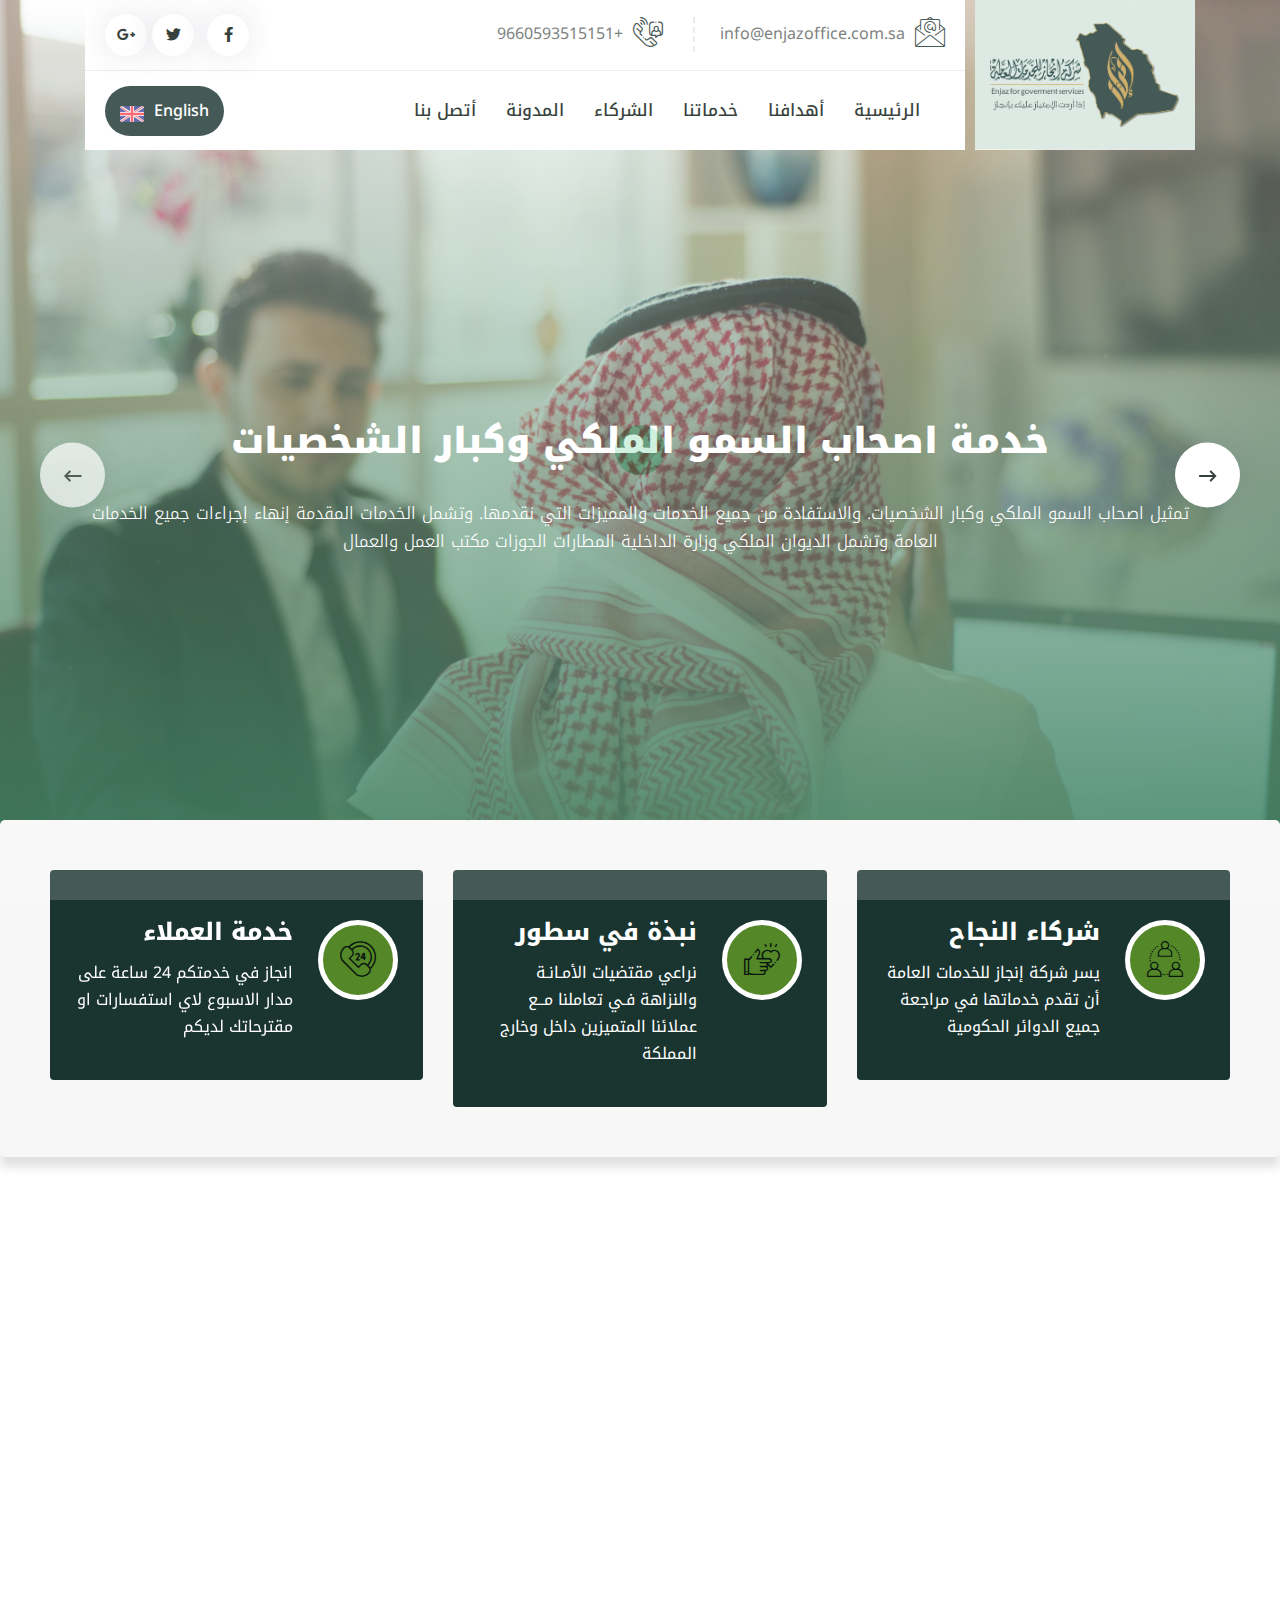
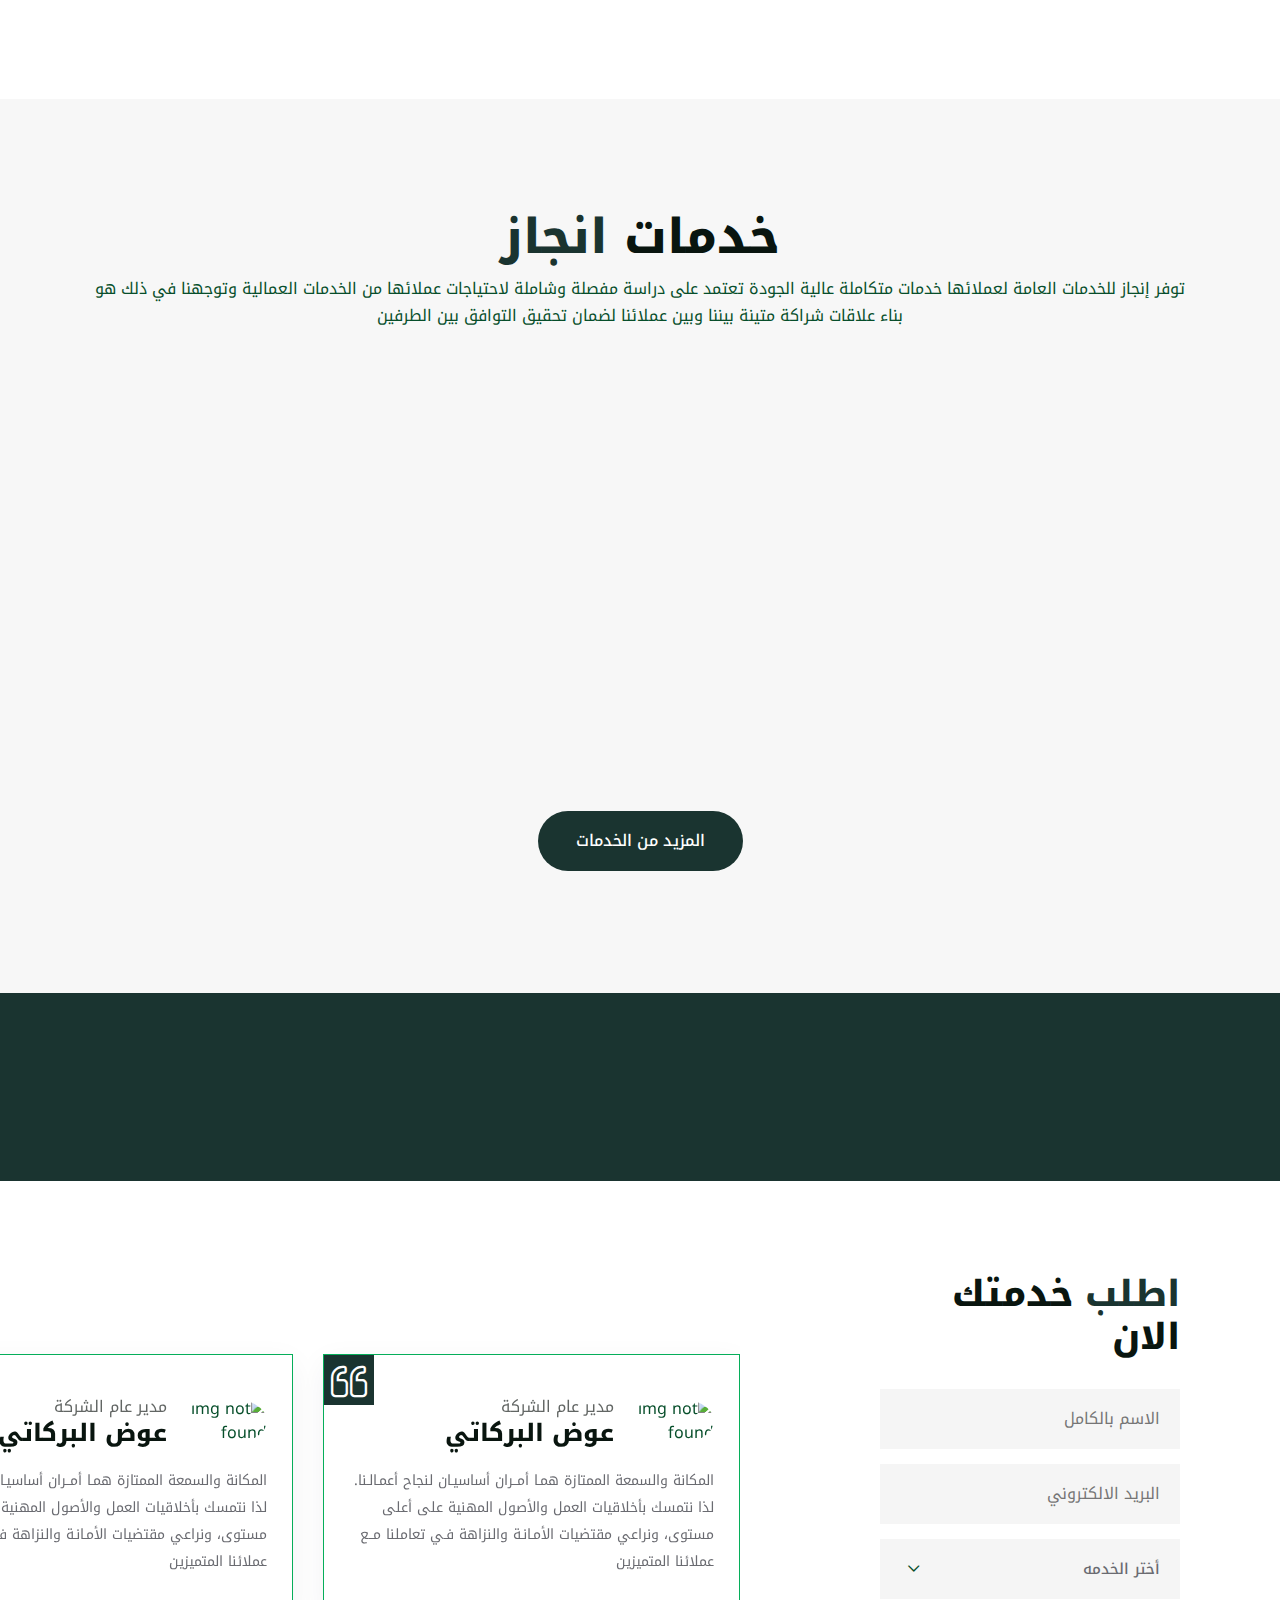
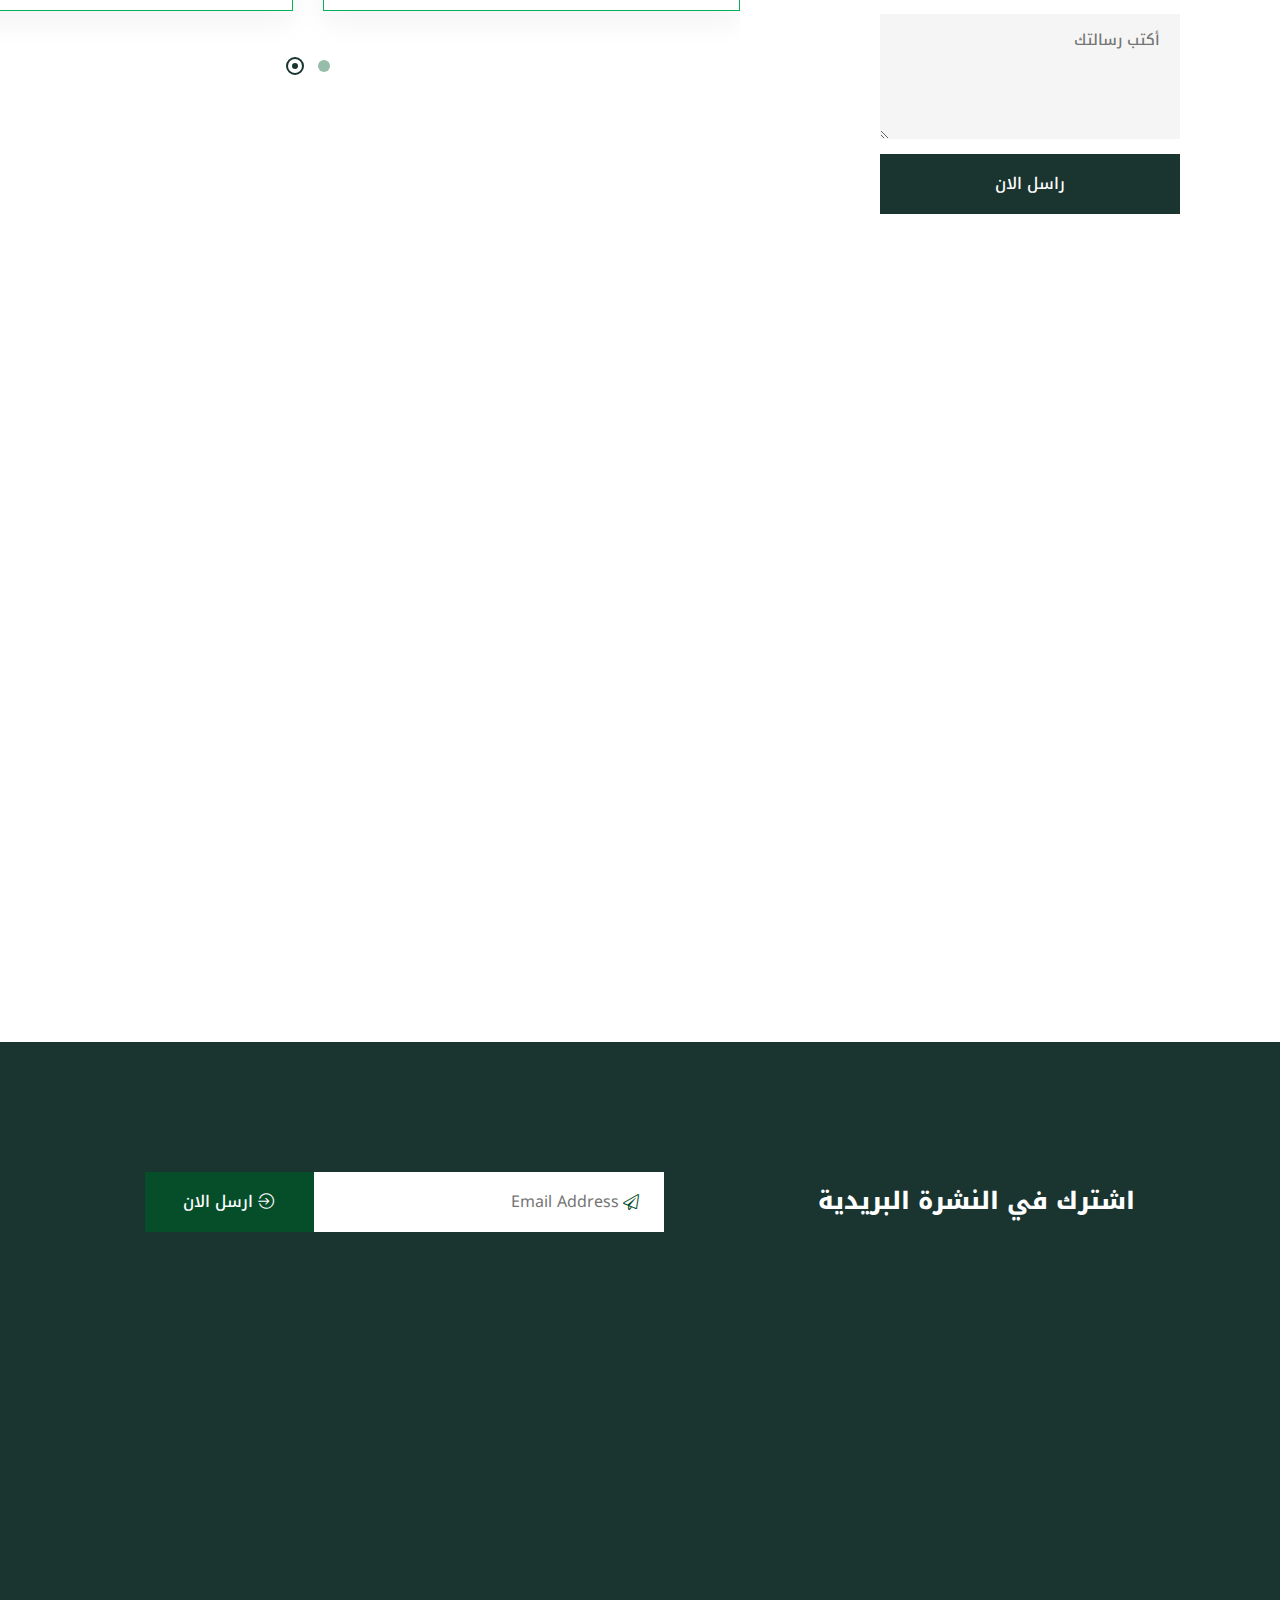
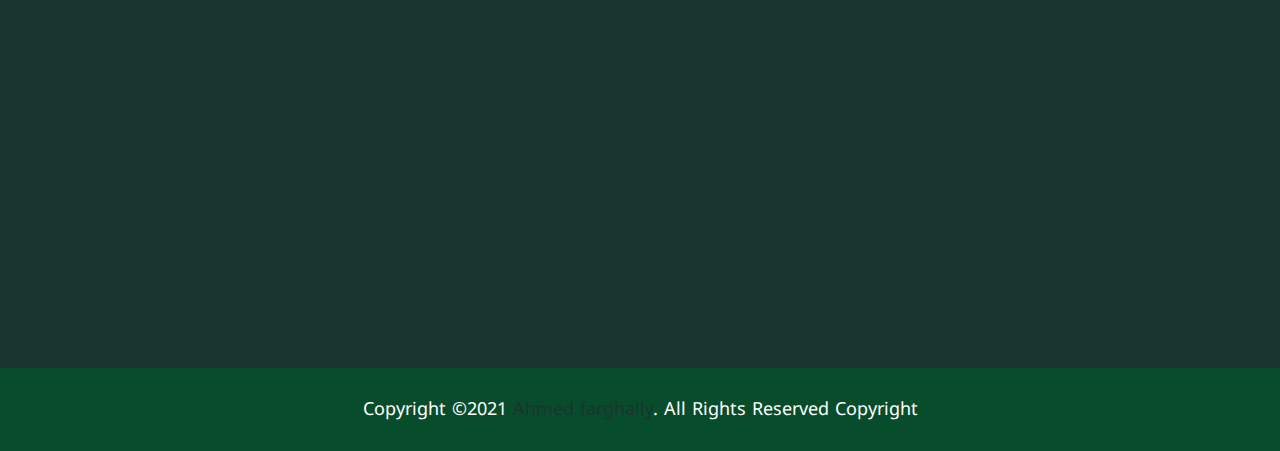
==== index.html @ 2e03481b "first commit" ====
<!doctype html>
<html class="no-js" lang="en">


<head>
    <meta charset="utf-8">
    <meta http-equiv="x-ua-compatible" content="ie=edge">
    <title>Home Pages</title>
    <meta name="description" content="">
    <meta name="viewport" content="width=device-width, initial-scale=1">

    <link rel="manifest" href="site.html">
    <link rel="shortcut icon" type="image/x-icon" href="assets/favicon.png">
    <!-- Place favicon.ico in the root directory -->

    <!-- CSS here -->
    <link rel="stylesheet" href="assets/css/bootstrap.min.css">
    <link rel="stylesheet" href="assets/css/animate.min.css">
    <link rel="stylesheet" href="assets/css/custom-animation.css">
    <link rel="stylesheet" href="assets/css/fontawesome.min.css">
    <link rel="stylesheet" href="assets/css/magnific-popup.css">
    <link rel="stylesheet" href="assets/css/meanmenu.css">
    <link rel="stylesheet" href="assets/css/flaticon.css">
    <link rel="stylesheet" href="assets/css/venobox.min.css">
    <link rel="stylesheet" href="assets/css/backToTop.css">
    <link rel="stylesheet" href="assets/css/swiper-bundle.css">
    <link rel="stylesheet" href="assets/css/default.css">
    <link rel="stylesheet" href="assets/css/main.css">
    <link rel="stylesheet" href="assets/css/rtl.css">
    <link rel="stylesheet" href="assets/css/custom.css">
</head>

<body>
    

    <!-- preloader -->
    <div id="preloader">
        <div class="preloader">
            <span></span>
            <span></span>
        </div>
    </div>
    <!-- preloader end  -->

    <!-- back to top start -->
    <div class="progress-wrap">
        <svg class="progress-circle svg-content" width="100%" height="100%" viewBox="-1 -1 102 102">
            <path d="M50,1 a49,49 0 0,1 0,98 a49,49 0 0,1 0,-98" />
        </svg>
    </div>
    <!-- back to top end -->

    <header>
        <div class="tp-header-area-two header-sticky">
            <div class="container">
                <div class="row align-items-center">
                    <div class="col-xl-3 col-8">
                        <div class="tp-header-logo-two">
                            <div class="tp-header-logo-two-inner" data-background="assets/img/logo/logo-white-bg.png">
                                <a href="index.html"><img src="assets/img/logo/logo-white.png" alt="img not found"></a>
                            </div>
                        </div>
                    </div>
                    <div class="col-xl-9 col-4">
                        <div class="tp-header-menu-two-wrapper">
                            <div class="row">
                                <div class="col-12">
                                    <div class="tp-header-top-two">
                                        <div class="tp-header-top-two-info">
                                            <ul>                                               
                                                <li><i class="flaticon-email"></i><a href="#"><span class="__cf_email__" data-cfemail="aec7c0c8c1eecac7c1c8cbd69c9a80cdc1c3">info@enjazoffice.com.sa</span></a></li>
                                                <li><i class="flaticon-phone-call"></i><a href="tel:+9660593515151">+9660593515151</a></li>
                                            </ul>
                                        </div>
                                        <div class="tp-header-top-two-social">
                                            <a href="#"><i class="fab fa-facebook-f"></i></a>
                                            <a href="#"><i class="fab fa-twitter"></i></a>
                                            <a href="#"><i class="fab fa-google-plus-g"></i></a>
                                        </div>
                                    </div>
                                    <div class="tp-header-menu-two">
                                        <div class="tp-main-menu tp-main-menu-two">
                                            <nav id="tp-mobile-menu">
                                                <ul>
                                                    <li><a href="#" class="active">الرئيسية</a></li>
                                                    <li><a href="#">أهدافنا</a></li>
                                                     <li class="menu-item-has-children"><a href="#">خدماتنا</a>
                                                        <ul class="sub-menu">
                                                            <li><a href="#">الادارة العامة للجوازات</a></li>                                                           
                                                            <li><a href="#">مكتب العمل</a></li>                                                           
                                                            <li><a href="#">وزرة التجارة</a></li>                                                           
                                                            <li><a href="#">مكتب الغذاء والدواء</a></li>                                                           
                                                            <li><a href="#">هيئة الاستثمار</a></li>                                                           
                                                            <li><a href="#">القضايا العمالية</a></li>                                                           
                                                            <li><a href="#">المحاكم الشرعية وديوان المظالم</a></li>                                                           
                                                            <li><a href="#">استثمارات قانونية</a></li>                                                           
                                                            <li><a href="#">امانة جدة</a></li>                                                           
                                                           
                                                        </ul>
                                                    </li>
                                                    <li><a href="#">الشركاء</a></li>
                                                    <li><a href="#">المدونة</a></li>
                                                    
                                                   
                                                  
                                                    <li><a href="#">أتصل بنا</a></li>
                                                </ul>
                                            </nav>
                                        </div>
                                        <div class="tp-main-menu-two-btn">
                                            <a href="#" class="yellow-btn"> English <img src="assets/img/uk.png" alt="" title="" /> </a>
                                        </div>
                                        <!-- mobile menu activation -->
                                        <div class="side-menu-icon d-xl-none text-end">
                                            <button class="side-toggle"><i class="far fa-bars"></i></button>
                                        </div>
                                    </div>
                                </div>
                            </div>
                        </div>
                    </div>
                </div>
            </div>
        </div>
    </header>

    <!-- mobile menu info -->
    <div class="fix">
        <div class="side-info">
            <button class="side-info-close"><i class="fal fa-times"></i></button>
            <div class="side-info-content">
                <div class="tp-mobile-menu"></div>
                <div class="contact-infos mb-30">
                    <div class="contact-list rtl mb-30">
                        <h4>تواصل معانا</h4>
                        <ul>                           
                            <li><i class="flaticon-email"></i><a href="#"><span class="__cf_email__" data-cfemail="6801060e072803040d06091a460b0705">info@enjazoffice.com.sa</span></a></li>
                            <li><i class="flaticon-phone-call"></i><a href="tel:9660593515151">+9660593515151</a></li>
                        </ul>
                        <div class="sidebar__menu--social">
                            <a href="#"><i class="fab fa-facebook-f"></i></a>
                            <a href="#"><i class="fab fa-twitter"></i></a>
                            <a href="#"><i class="fab fa-instagram"></i></a>
                            <a href="#"><i class="fab fa-google"></i></a>
                        </div>
                    </div>
                </div>
            </div>
        </div>
    </div>
    <div class="offcanvas-overlay"></div>
    <!-- mobile menu info -->

    <main>
        <!-- hero area start here -->
        <section class="tp-slider-area fix">
            <div class="tp-slider-active swiper-container">
                <div class="swiper-wrapper">
                   
				   <div class="tp-single-slider tp-slider-height-two d-flex align-items-center swiper-slide" data-swiper-autoplay="5000">
                        <div class="slide-bg" data-background="assets/img/slider/slider-bg-2.jpg"></div>
                        <div class="container">
                            <div class="row">
                                <div class="col-12">
                                    <div class="tp-slider-wrapper-two text-center mt-35">                                      
                                        <div class="tp-slider-two z-index text-center">
                                            <h1 class="tp-slider-title-two mb-35" data-animation="fadeInUp" data-delay=".6s"><span>خدمة اصحاب السمو الملكي وكبار الشخصيات</span> </h1>
                                            <h3 class="tp-slider-subtitle-two" data-animation="fadeInUp" data-delay=".9s">تمثيل اصحاب السمو الملكي وكبار الشخصيات. والاستفادة من جميع الخدمات والمميزات التي نقدمها. وتشمل الخدمات المقدمة إنهاء إجراءات جميع الخدمات العامة وتشمل الديوان الملكي وزارة الداخلية المطارات الجوزات مكتب العمل والعمال</h3>
                                        </div>
                                    </div>
                                </div>
                            </div>
                        </div>
                    </div>
					
                    <div class="tp-single-slider tp-slider-height-two d-flex align-items-center swiper-slide" data-swiper-autoplay="5000">
                        <div class="slide-bg" data-background="assets/img/slider/slider-bg-5.jpg"></div>
                        <div class="container">
                            <div class="row">
                                <div class="col-12">
                                    <div class="tp-slider-wrapper-two text-center mt-35">                                      
                                        <div class="tp-slider-two z-index text-center">
                                            <h1 class="tp-slider-title-two mb-35" data-animation="fadeInUp" data-delay=".6s"><span>خدمة اصحاب السمو الملكي وكبار الشخصيات</span></h1>
                                            <h3 class="tp-slider-subtitle-two" data-animation="fadeInUp" data-delay=".9s">تمثيل اصحاب السمو الملكي وكبار الشخصيات. والاستفادة من جميع الخدمات والمميزات التي نقدمها. وتشمل الخدمات المقدمة إنهاء إجراءات جميع الخدمات العامة وتشمل الديوان الملكي وزارة الداخلية المطارات الجوزات مكتب العمل والعمال</h3>
                                        </div>
                                    </div>
                                </div>
                            </div>
                        </div>
                    </div>
					
                    <div class="tp-single-slider tp-slider-height-two d-flex align-items-center swiper-slide" data-swiper-autoplay="5000">
                        <div class="slide-bg" data-background="assets/img/slider/slider-bg-6.jpg"></div>
                        <div class="container">
                            <div class="row">
                                <div class="col-12">
                                    <div class="tp-slider-wrapper-two text-center mt-35">                                        
                                        <div class="tp-slider-two z-index text-center">
                                            <h1 class="tp-slider-title-two mb-35" data-animation="fadeInUp" data-delay=".6s"><span>خدمة اصحاب السمو الملكي وكبار الشخصيات</span></h1>
                                            <h3 class="tp-slider-subtitle-two" data-animation="fadeInUp" data-delay=".9s">تمثيل اصحاب السمو الملكي وكبار الشخصيات. والاستفادة من جميع الخدمات والمميزات التي نقدمها. وتشمل الخدمات المقدمة إنهاء إجراءات جميع الخدمات العامة وتشمل الديوان الملكي وزارة الداخلية المطارات الجوزات مكتب العمل والعمال</h3>
                                        </div>
                                    </div>
                                </div>
                            </div>
                        </div>
                    </div>
					
                </div>
                
                <!-- If we need navigation buttons -->
                <div class="swiper-button-prev slide-prev"><i class="far fa-long-arrow-left"></i></div>
                <div class="swiper-button-next slide-next"><i class="far fa-long-arrow-right"></i></div>
            </div>
        </section>
        <!-- hero area end here -->

        <!-- cta area start here -->
        <section class="tp-cta-area-two rtl">
            <div class="tp-cta-area-two-bg">
                <div class="row">
                    <div class="col-lg-4 col-md-4">
                        <div class="tp-cta-two mb-30 wow fadeInUp" data-wow-delay=".2s">
                            <div class="tp-cta-two-icon">
                                <i class="flaticon-network"></i>
                            </div>
                            <div class="tp-cta-two-text fix">
                                <h4 class="tp-cta-two-text-title"><a href="#">شركاء النجاح	</a></h4>
                                <p>يسر شركة إنجاز للخدمات العامة أن تقدم خدماتها في مراجعة جميع الدوائر الحكومية</p>
                            </div>
                        </div>
                    </div>
                    <div class="col-lg-4 col-md-4">
                        <div class="tp-cta-two mb-30 wow fadeInUp" data-wow-delay=".5s">
                            <div class="tp-cta-two-icon">
                                <i class="flaticon-happy"></i>
                            </div>
                            <div class="tp-cta-two-text fix">
                                <h4 class="tp-cta-two-text-title"><a href="#">نبذة في سطور</a></h4>
                                <p>نراعي مقتضيات الأمـانـة والنزاهة فـي تعاملنا مــع عملائنا المتميزين داخل وخارج المملكة</p>
                            </div>
                        </div>
                    </div>
                    <div class="col-lg-4 col-md-4">
                        <div class="tp-cta-two mb-30 wow fadeInUp" data-wow-delay=".8s">
                            <div class="tp-cta-two-icon">
                                <i class="flaticon-24-hours-support"></i>
                            </div>
                            <div class="tp-cta-two-text fix">
                                <h4 class="tp-cta-two-text-title"><a href="#">خدمة العملاء</a></h4>
                                <p> انجاز في خدمتكم 24 ساعة على مدار الاسبوع لاي استفسارات او مقترحاتك لديكم </p>
                            </div>
                        </div>
                    </div>
                </div>
            </div>
        </section>
        <!-- cta area end here -->

        <!-- about area start here -->
        <section class="tp-about-area-two fix pt-120 pb-140 rtl">
            <div class="container">
                <div class="row">
                    <div class="col-lg-4 col-md-10">
                        <div class="tp-about-img-two position-relative  wow fadeInUp" data-wow-delay=".4s">
<<<<<<< HEAD
                            <img src="assets/img/about-img-2.jpg" class="img-fluid" alt="img not found">
=======
                            <img src="assets/img/about/about-img-2.jpg" class="img-fluid" alt="img not found">
>>>>>>> 338628397f515cc97224fdfc410298f673409c8d
                        </div>
                    </div>
                    <div class="col-lg-8 mt-30">
                        <div class="tp-about-text-two wow fadeInUp" data-wow-delay=".7s">
                            <div class="section-title-wrapper mb-20">
                                <h2 class="tp-section-title-two translate-y--10"><span>نبذة عن </span> انجاز في سطور</h2>
                            </div>
                            <p class="mb-40">يسر شركة إنجاز للخدمات العامة أن تقدم خدماتها في مراجعة جميع الدوائر الحكومية تحت شعار نكفيك هم مراجعة الدوائر الحكومية أنت ومكفوليك لدينا من الخبرة ما يكفى أن تكون مطمئن على أعمالك لدينا . نعلم مشاكل مكاتب الخدمات العامة ومن عدم مصداقيتها في كثير من الأحيان ولكن لن نتحدث عن مصداقيتنا ولكن اجعل التجربة خير دليل لذلك نضمن لك بمشيئة الله سلامة أوراق مؤسستك ونظاميتها .</p>
                                                      
                        </div>
                    </div>
                </div>
            </div>
        </section>
        <!-- about area end here -->

        <!-- service area start here -->
        <section class="tp-quality-service-area pt-110 bg-gray-light pb-115">
            <div class="container">
                <div class="row">
                    <div class="col-12">
                        <div class="section-title-wrapper text-center mb-55" data-wow-delay=".2s">
                            <h2 class="tp-section-title-two">خدمات <span>انجاز</span></h2>
							<p>توفر إنجاز للخدمات العامة لعملائها خدمات متكاملة عالية الجودة تعتمد على دراسة مفصلة وشاملة لاحتياجات عملائها من الخدمات العمالية وتوجهنا في ذلك هو بناء علاقات شراكة متينة بيننا وبين عملائنا لضمان تحقيق التوافق بين الطرفين</p>
                        </div>
                    </div>
                </div>
                <div class="row mb-35">
                    <div class="col-xl-3 col-md-6">
                        <div class="tp-quality mb-30 wow fadeInUp" data-wow-delay=".5s">
                            <div class="tp-quality-img">
<<<<<<< HEAD
                                <img src="assets/img/service-1.jpg" class="img-fluid" alt="img not found">
=======
                                <img src="assets/img/service/service-1.jpg" class="img-fluid" alt="img not found">
>>>>>>> 338628397f515cc97224fdfc410298f673409c8d
                            </div>
                            <div class="tp-quality-text text-center">                                
                                <span>اصحاب السمو الملكي</span>
                                <h4 class="tp-quality-text-title m-0"><a href="#">كبار الشخصيات</a></h4>
                            </div>
                        </div>
                    </div>
                    <div class="col-xl-3 col-md-6">
                        <div class="tp-quality mb-30 wow fadeInUp" data-wow-delay=".5s">
                            <div class="tp-quality-img">
<<<<<<< HEAD
                                <img src="assets/img/service-2.jpg" class="img-fluid" alt="img not found">
=======
                                <img src="assets/img/service/service-2.jpg" class="img-fluid" alt="img not found">
>>>>>>> 338628397f515cc97224fdfc410298f673409c8d
                            </div>
                            <div class="tp-quality-text text-center">                                
                                <span>خدمات الشركات</span>
                                <h4 class="tp-quality-text-title m-0"><a href="#">عملائنا يستيفيدون</a></h4>
                            </div>
                        </div>
                    </div>
                     <div class="col-xl-3 col-md-6">
                        <div class="tp-quality mb-30 wow fadeInUp" data-wow-delay=".5s">
                            <div class="tp-quality-img">
<<<<<<< HEAD
                                <img src="assets/img/service-3.jpg" class="img-fluid" alt="img not found">
=======
                                <img src="assets/img/service/service-3.jpg" class="img-fluid" alt="img not found">
>>>>>>> 338628397f515cc97224fdfc410298f673409c8d
                            </div>
                            <div class="tp-quality-text text-center">                                
                                <span>خدمات الافراد</span>
                                <h4 class="tp-quality-text-title m-0"><a href="#">الخدمات العمالية الخاصة</a></h4>
                            </div>
                        </div>
                    </div>
                     <div class="col-xl-3 col-md-6">
                        <div class="tp-quality mb-30 wow fadeInUp" data-wow-delay=".5s">
                            <div class="tp-quality-img">
<<<<<<< HEAD
                                <img src="assets/img/service-4.jpg" class="img-fluid" alt="img not found">
=======
                                <img src="assets/img/service/service-4.jpg" class="img-fluid" alt="img not found">
>>>>>>> 338628397f515cc97224fdfc410298f673409c8d
                            </div>
                            <div class="tp-quality-text text-center">                                
                                <span>الافراد والشركات من الخارج</span>
                                <h4 class="tp-quality-text-title m-0"><a href="#">خدمتك في دول الخليج</a></h4>
                            </div>
                        </div>
                    </div>
                </div>
                <div class="row">
                    <div class="col-12">
                        <div class="tp-quality-btn text-center">
                            <a href="service-details.html" class="theme-btn radius-50">المزيد من الخدمات </a>
                        </div>
                    </div>
                </div>
            </div>
        </section>
        <!-- service area end here -->

    
		<!-- brand area start here -->
        <div class="brand-area theme-dark-bg pt-50 pb-50">
            <div class="container">
                <div class="brand-active-two swiper-container">
                    <div class="swiper-wrapper">
                        <div class="brand-wrapper-two text-center swiper-slide wow fadeInUp" data-wow-delay=".3s" data-swiper-autoplay="5000">
                            <a href="#"><img src="assets/img/brand/brand-1.png" class="img-fluid" alt="img"></a>
                        </div>
                        <div class="brand-wrapper-two text-center swiper-slide wow fadeInUp" data-wow-delay=".6s" data-swiper-autoplay="5000">
                            <a href="#"><img src="assets/img/brand/brand-1.png" class="img-fluid" alt="img"></a>
                        </div>
                        <div class="brand-wrapper-two text-center swiper-slide wow fadeInUp" data-wow-delay=".9s" data-swiper-autoplay="5000">
                            <a href="#"><img src="assets/img/brand/brand-1.png" class="img-fluid" alt="img"></a>
                        </div>
                        <div class="brand-wrapper-two text-center swiper-slide wow fadeInUp" data-wow-delay="1.2s" data-swiper-autoplay="5000">
                            <a href="#"><img src="assets/img/brand/brand-1.png" class="img-fluid" alt="img"></a>
                        </div>
                        <div class="brand-wrapper-two text-center swiper-slide wow fadeInUp" data-wow-delay="1.5s" data-swiper-autoplay="5000">
                            <a href="#"><img src="assets/img/brand/brand-1.png" class="img-fluid" alt="img"></a>
                        </div>
                        <div class="brand-wrapper-two text-center swiper-slide wow fadeInUp" data-wow-delay="1.8s" data-swiper-autoplay="5000">
                            <a href="#"><img src="assets/img/brand/brand-1.png" class="img-fluid" alt="img"></a>
                        </div>
                    </div>
                </div>
            </div>
        </div>
        <!-- brand area end here -->
        
		
		 <!-- testimonial area start here -->
        <section class="tp-testimonial-area-two position-relative">                    
            <div class="tp-testimonial-divide">
                <div class="tp-testimonial-two-wrapper z-index">
                    <div class="tp-testimonial-two-active swiper-container common-dots pb-35">
                        <div class="swiper-wrapper mt-50">
                          
						  <div class="tp-testimonial-two position-relative swiper-slide mb-30 rtl">
                                <div class="tp-testimonial-two-author mb-20">
                                    <div class="tp-testimonial-two-author-img">
                                        <img src="assets/img/testimonial/author-2.png" class="img-fluid" alt="img not found">
                                    </div>
                                    <div class="tp-testimonial-two-author-text">
                                        <span>مدير عام الشركة</span>
                                        <h4 class="tp-testimonial-two-name"> عوض البركاتي </h4>
                                    </div>
                                </div>
                                <p>المكانة والسمعة الممتازة همـا أمــران أساسيـان لنجاح أعمـالـنا. لذا نتمسك بأخلاقيات العمل والأصول المهنية على أعلى مستوى، ونراعي مقتضيات الأمـانـة والنزاهة فـي تعاملنا مــع عملائنا المتميزين </p>
                                <div class="tp-testimonial-two-qoute">
                                    <i class="fal fa-quote-left"></i>
                                </div>
                            </div>
							
							 <div class="tp-testimonial-two position-relative swiper-slide mb-30 rtl">
                                <div class="tp-testimonial-two-author mb-20">
                                    <div class="tp-testimonial-two-author-img">
                                        <img src="assets/img/testimonial/author-3.png" class="img-fluid" alt="img not found">
                                    </div>
                                    <div class="tp-testimonial-two-author-text">
                                        <span>مدير عام الشركة</span>
                                        <h4 class="tp-testimonial-two-name"> عوض البركاتي </h4>
                                    </div>
                                </div>
                                <p>المكانة والسمعة الممتازة همـا أمــران أساسيـان لنجاح أعمـالـنا. لذا نتمسك بأخلاقيات العمل والأصول المهنية على أعلى مستوى، ونراعي مقتضيات الأمـانـة والنزاهة فـي تعاملنا مــع عملائنا المتميزين </p>
                                <div class="tp-testimonial-two-qoute">
                                    <i class="fal fa-quote-left"></i>
                                </div>
                            </div>
							
                           
                        </div>

                        <!-- If we need pagination -->
                        <div class="swiper-pagination-testimonial slide-dots "></div>
                    </div>
                </div>
                <div class="tp-testimonial-two-form pt-50 z-index" data-background="assets/img/testimonial/testimonial-img-4.jpg">
                    <form action="#" class="text-start tp-testimonial-two-form-wrapper rtl">
                        <h3 class="tp-testimonial-form-title mb-30"><span>اطلب</span> خدمتك الان</h3>
                        <div class="input-field mb-15">
                            <input type="text" placeholder="الاسم بالكامل">
                        </div>
                        <div class="input-field mb-15">
                            <input type="text" placeholder="البريد الالكتروني">
                        </div>
                        <div class="input-field select-field-arrow mb-15">
                            <select>
                                <option value="">أختر الخدمه</option>
                                <option value="">خدمة اصحاب السمو وكبار الشخصيات</option>
                                <option value="">خدمات الافراد</option>
                                <option value="">خدمة الشركات</option>
                                <option value="">الافراد والشركات</option>
                            </select>
                        </div>
                        <div class="input-field mb-15">
                            <textarea placeholder="أكتب رسالتك"></textarea>
                        </div>
                        <div class="input-field">
                            <button type="submit" class="yellow-btn">راسل الان</button>
                        </div>
                    </form>
                </div>
            </div>
        </section>
        <!-- testimonial area end here -->

          
		<!-- blog area start here -->
        <section class="tp-blog-area-two pt-110 pb-90">
            <div class="container">
                <div class="row">
                    <div class="col-12">
                        <div class="section-title-wrapper-two mb-55 text-center wow fadeInUp" data-wow-delay=".2s">
                            <h2 class="tp-section-title-two">أخر الاخبار / المدونة</h2>
							<p>يسر شركة إنجاز للخدمات العامة أن تقدم خدماتها في مراجعة جميع الدوائر الحكومية تحت شعار نكفيك هم مراجعة الدوائر الحكومية أنت ومكفوليك لدينا من الخبرة ما يكفى أن تكون مطمئن على أعمالك لدينا</p>
                        </div>
                    </div>
                </div>
                <div class="row">
				
                    <div class="col-lg-4 col-md-6">
                        <div class="tp-blog-two mb-30 position-relative wow fadeInUp" data-wow-delay=".3s">
                            <div class="tp-blog-img">
<<<<<<< HEAD
                                <a href="#"><img src="assets/img/blog-img-4.jpg" class="img-fluid" alt="img not found"></a>
=======
                                <a href="blog-details.html"><img src="assets/img/blog/blog-img-4.jpg" class="img-fluid" alt="img not found"></a>
>>>>>>> 338628397f515cc97224fdfc410298f673409c8d
                                <div class="tp-blog-date">
                                    <h4>10</h4>
                                    <span>Aug</span>
                                </div>
                            </div>
                            <div class="tp-blog-text-two">                               
                                <h4 class="tp-blog-title-two mb-15"><a href="#"> قرارات جديدة في وزراة العمل بخصوص الاقامات </a></h4>
                                <div class="tp-blog-link-two">
                                    <a href="#">اطلع على التفاصيل</a>
                                </div>
                            </div>
                        </div>
                    </div>
					
					 <div class="col-lg-4 col-md-6">
                        <div class="tp-blog-two mb-30 position-relative wow fadeInUp" data-wow-delay=".3s">
                            <div class="tp-blog-img">
<<<<<<< HEAD
                                <a href="#"><img src="assets/img/blog-img-1.jpg" class="img-fluid" alt="img not found"></a>
=======
                                <a href="blog-details.html"><img src="assets/img/blog/blog-img-1.jpg" class="img-fluid" alt="img not found"></a>
>>>>>>> 338628397f515cc97224fdfc410298f673409c8d
                                <div class="tp-blog-date">
                                    <h4>10</h4>
                                    <span>Aug</span>
                                </div>
                            </div>
                            <div class="tp-blog-text-two">                               
                                <h4 class="tp-blog-title-two mb-15"><a href="#"> قرارات جديدة في وزراة العمل بخصوص الاقامات </a></h4>
                                <div class="tp-blog-link-two">
                                    <a href="#">اطلع على التفاصيل</a>
                                </div>
                            </div>
                        </div>
                    </div>
					
					 <div class="col-lg-4 col-md-6">
                        <div class="tp-blog-two mb-30 position-relative wow fadeInUp" data-wow-delay=".3s">
                            <div class="tp-blog-img">
<<<<<<< HEAD
                                <a href="#"><img src="assets/img/blog-img-2.jpg" class="img-fluid" alt="img not found"></a>
=======
                                <a href="blog-details.html"><img src="assets/img/blog/blog-img-2.jpg" class="img-fluid" alt="img not found"></a>
>>>>>>> 338628397f515cc97224fdfc410298f673409c8d
                                <div class="tp-blog-date">
                                    <h4>10</h4>
                                    <span>Aug</span>
                                </div>
                            </div>
                            <div class="tp-blog-text-two">                               
                                <h4 class="tp-blog-title-two mb-15"><a href="#"> قرارات جديدة في وزراة العمل بخصوص الاقامات </a></h4>
                                <div class="tp-blog-link-two">
                                    <a href="#">اطلع على التفاصيل</a>
                                </div>
                            </div>
                        </div>
                    </div>
               
			  
                </div>
            </div>
        </section>
        <!-- blog area end here -->
		
		
		
    <footer class="theme-dark-bg rtl">
        <div class="tp-footer-subscribe-area-two position-relative pt-100">
            <div class="container">
                <div class="tp-footer-subscribe-bg-two theme-yellow-bg pt-30 pb-20 z-index pl-60 pr-60">
                    <div class="row align-items-center">
                        <div class="col-xl-5 col-lg-4">
                            <div class="tp-footer-subscribe">
                                <h3 class="tp-footer-subscribe-title">اشترك في النشرة البريدية</h3>
                            </div>
                        </div>
                        <div class="col-xl-7 col-lg-8">
                            <div class="tp-footer-subscribe-form">
                                <form action="#" class="p-0">
                                    <div class="tp-footer-subscribe-form-field mb-10">
                                        <input type="text" placeholder="Email Address">
                                        <i class="fal fa-paper-plane"></i>
                                    </div>
                                    <div class="tp-footer-subscribe-form-btn mb-10">
                                        <button type="submit" class="theme-btn"><i class="flaticon-enter"></i>  ارسل الان </button>
                                    </div>
                                </form>
                            </div>
                        </div>
                    </div>
                </div>
            </div>
        </div>
        <div class="tp-footer-area-two pt-80 pb-50">
            <div class="container">
                <div class="row">
                    <div class="col-lg-3 col-sm-6">
                        <div class="tp-footer-widget footer-col-1 mb-30 wow fadeInUp" data-wow-delay=".3s">
                            <div class="tp-footer-info">
                                <div class="tp-footer-info-logo mb-35">
                                    <a href="index.html"><img src="assets/img/logo/logo-white.png" class="img-fluid" alt="img not found"></a>
                                </div>
                                <h4 class="mb-15"><a href="tel:+(966)12345-3548">0966256042214</a></h4>
                                <h6 class="mb-15"><i class="fal fa-envelope-open"></i><a href="#"><span class="__cf_email__" data-cfemail="#">info@enjazoffice.com.sa</span></a></h6>
                                <h6 class="mb-20"><i class="fal fa-map-marker-alt"></i> المملكة العربية السعودية - جده - شارع التحلية مقابل ايكيا برج الكعكي سنتر الدور الخامس</h6>
                                <div class="tp-footer-info-social">
                                    <a href="#"><i class="fab fa-facebook-f"></i></a>
                                    <a href="#"><i class="fab fa-twitter"></i></a>
                                    <a href="#"><i class="fab fa-instagram"></i></a>
                                    <a href="#"><i class="fab fa-google"></i></a>
                                </div>
                            </div>
                        </div>
                    </div>
                    <div class="col-lg-3 col-sm-6">
                        <div class="tp-footer-widget footer-col-2 mb-30 wow fadeInUp" data-wow-delay=".6s">
                            <h4 class="tp-footer-widget-title mb-35">خدماتنا</h4>
                            <ul>
                                <li><a href="#">خدمة اصحاب السمو</a></li>
                                <li><a href="#">خدمات الافراد</a></li>
                                <li><a href="#">خدمات الشركات</a></li>
                                <li><a href="#">خدمة الافراد والشركات</a></li>
                                <li><a href="#">خدمة كبار الشخصيات</a></li>
                            </ul>
                        </div>
                    </div>
                    <div class="col-lg-3 col-sm-6">
                        <div class="tp-footer-widget footer-col-3 mb-30 wow fadeInUp" data-wow-delay=".9s">
                            <h4 class="tp-footer-widget-title mb-35">أخر الاخبار</h4>
                            <div class="tp-footer-news">
                                <div class="tp-footer-news-single mb-15">
                                    <h6><a href="#">قرارات جديدة في وزراة العمل بخصوص الاقامات</a></h6>
                                    <span>Jun 02, 2021</span>
                                </div>
                               <div class="tp-footer-news-single mb-15">
                                    <h6><a href="#">قرارات جديدة في وزراة العمل بخصوص الاقامات</a></h6>
                                    <span>Jun 02, 2021</span>
                                </div>
								<div class="tp-footer-news-single mb-15">
                                    <h6><a href="#">قرارات جديدة في وزراة العمل بخصوص الاقامات</a></h6>
                                    <span>Jun 02, 2021</span>
                                </div>
                            </div>
                        </div>
                    </div>
                    <div class="col-lg-3 col-sm-6">
                        <div class="tp-footer-widget footer-col-4 mb-30 wow fadeInUp" data-wow-delay="1.2s">
                            <h4 class="tp-footer-widget-title mb-40">معرض الصور</h4>
                            <div class="tp-footer-insta">
<<<<<<< HEAD
                                <a href="#"><img src="assets/img/footer-insta-1.jpg" class="img-fluid" alt="img not found"></a>
                                <a href="#"><img src="assets/img/footer-insta-2.jpg" class="img-fluid" alt="img not found"></a>
                                <a href="#"><img src="assets/img/footer-insta-1.jpg" class="img-fluid" alt="img not found"></a>
                                <a href="#"><img src="assets/img/footer-insta-2.jpg" class="img-fluid" alt="img not found"></a>
                                <a href="#"><img src="assets/img/footer-insta-1.jpg" class="img-fluid" alt="img not found"></a>
                                <a href="#"><img src="assets/img/footer-insta-2.jpg" class="img-fluid" alt="img not found"></a>
=======
                                <a href="#"><img src="assets/img/footer/footer-insta-1.jpg" class="img-fluid" alt="img not found"></a>
                                <a href="#"><img src="assets/img/footer/footer-insta-2.jpg" class="img-fluid" alt="img not found"></a>
                                <a href="#"><img src="assets/img/footer/footer-insta-1.jpg" class="img-fluid" alt="img not found"></a>
                                <a href="#"><img src="assets/img/footer/footer-insta-2.jpg" class="img-fluid" alt="img not found"></a>
                                <a href="#"><img src="assets/img/footer/footer-insta-1.jpg" class="img-fluid" alt="img not found"></a>
                                <a href="#"><img src="assets/img/footer/footer-insta-2.jpg" class="img-fluid" alt="img not found"></a>
>>>>>>> 338628397f515cc97224fdfc410298f673409c8d
                            </div>
                        </div>
                    </div>
                </div>
            </div>
        </div>
        <div class="tp-copyright-area-two bg-green-light z-index pt-30 pb-30">
            <div class="container">
                <div class="row">
                    <div class="col-12">
                        <div class="tp-copyright tp-copyright-two text-center">
                            <p class="m-0">Copyright ©2021 <span>Ahmed farghally</span>. All Rights Reserved Copyright</p>
                        </div>
                    </div>
                </div>
            </div>
        </div>
    </footer>
        


		
    </main>



    <!-- JS here -->   
	<script src="assets/js/vendor/jquery.min.js"></script>
    <script src="assets/js/bootstrap.bundle.min.js"></script>
    <script src="assets/js/swiper-bundle.js"></script>
    <script src="assets/js/venobox.min.js"></script>
    <script src="assets/js/backToTop.js"></script>
    <script src="assets/js/jquery.meanmenu.min.js"></script>
    <script src="assets/js/jquery.magnific-popup.min.js"></script>
    <script src="assets/js/ajax-form.js"></script>
    <script src="assets/js/wow.min.js"></script>
    <script src="assets/js/main.js"></script>
</body>

</html>
---- assets/css/custom-animation.css ----
/* / 02. custom animation / */
@-webkit-keyframes jump {
    0% {
        -webkit-transform: translate3d(0, 0, 0);
        transform: translate3d(0, 0, 0);
    }

    40% {
        -webkit-transform: translate3d(0, 50%, 0);
        transform: translate3d(0, 50%, 0);
    }

    100% {
        -webkit-transform: translate3d(0, 0, 0);
        transform: translate3d(0, 0, 0);
    }
}

@keyframes jump {
    0% {
        -webkit-transform: translate3d(0, 0, 0);
        transform: translate3d(0, 0, 0);
    }

    40% {
        -webkit-transform: translate3d(0, 50%, 0);
        transform: translate3d(0, 50%, 0);
    }

    100% {
        -webkit-transform: translate3d(0, 0, 0);
        transform: translate3d(0, 0, 0);
    }
}

@-webkit-keyframes rotated {
    0% {
        -webkit-transform: rotate(0);
        transform: rotate(0);
    }

    100% {
        -webkit-transform: rotate(360deg);
        transform: rotate(360deg);
    }
}

@keyframes rotated {
    0% {
        -webkit-transform: rotate(0);
        transform: rotate(0);
    }

    100% {
        -webkit-transform: rotate(360deg);
        transform: rotate(360deg);
    }
}

@-webkit-keyframes rotatedHalf {
    0% {
        -webkit-transform: rotate(0);
        transform: rotate(0);
    }

    50% {
        -webkit-transform: rotate(90deg);
        transform: rotate(90deg);
    }

    100% {
        -webkit-transform: rotate(0);
        transform: rotate(0);
    }
}

@keyframes rotatedHalf {
    0% {
        -webkit-transform: rotate(0);
        transform: rotate(0);
    }

    50% {
        -webkit-transform: rotate(90deg);
        transform: rotate(90deg);
    }

    100% {
        -webkit-transform: rotate(0);
        transform: rotate(0);
    }
}

@-webkit-keyframes rotatedHalfTwo {
    0% {
        -webkit-transform: rotate(-90deg);
        transform: rotate(-90deg);
    }

    100% {
        -webkit-transform: rotate(90deg);
        transform: rotate(90deg);
    }
}

@keyframes rotatedHalfTwo {
    0% {
        -webkit-transform: rotate(-90deg);
        transform: rotate(-90deg);
    }

    100% {
        -webkit-transform: rotate(90deg);
        transform: rotate(90deg);
    }
}


@-webkit-keyframes scale-upOne {
    0% {
        -webkit-transform: scale(1);
        transform: scale(1);
    }

    100% {
        -webkit-transform: scale(0.2);
        transform: scale(0.2);
    }
}

@keyframes scale-upOne {
    0% {
        -webkit-transform: scale(1);
        transform: scale(1);
    }

    100% {
        -webkit-transform: scale(0.2);
        transform: scale(0.2);
    }
}

@-webkit-keyframes scale-right {
    0% {
        -webkit-transform: translateX(-50%);
        transform: translateX(-50%);
    }

    50% {
        -webkit-transform: translateX(50%);
        transform: translateX(50%);
    }

    100% {
        -webkit-transform: translateX(-50%);
        transform: translateX(-50%);
    }
}

@keyframes scale-right {
    0% {
        -webkit-transform: translateX(-50%);
        transform: translateX(-50%);
    }

    50% {
        -webkit-transform: translateX(50%);
        transform: translateX(50%);
    }

    100% {
        -webkit-transform: translateX(-50%);
        transform: translateX(-50%);
    }
}

@-webkit-keyframes fade-in {
    0% {
        opacity: 0.7;
    }

    40% {
        opacity: 1;
    }

    100% {
        opacity: 0.7;
    }
}

@keyframes fade-in {
    0% {
        opacity: 0.7;
    }

    40% {
        opacity: 1;
    }

    100% {
        opacity: 0.7;
    }
}


@keyframes hvr-ripple-out {
    0% {
        top: 0px;
        right: 0px;
        bottom: 0px;
        left: 0px;
        opacity: 1;
    }

    100% {
        top: -6px;
        right: -6px;
        bottom: -6px;
        left: -6px;
        opacity: 0;
    }
}

@keyframes hvr-ripple-out-two {
    0% {
        top: 0;
        right: 0;
        bottom: 0;
        left: 0;
        opacity: 1;
    }

    100% {
        top: -12px;
        right: -12px;
        bottom: -12px;
        left: -12px;
        opacity: 0;
    }
}

@-webkit-keyframes scale-up-one {
    0% {
        -webkit-transform: scale(1);
        transform: scale(1);
    }

    40% {
        -webkit-transform: scale(0.5);
        transform: scale(0.5);
    }

    100% {
        -webkit-transform: scale(1);
        transform: scale(1);
    }
}

@keyframes scale-up-one {
    0% {
        -webkit-transform: scale(1);
        transform: scale(1);
    }

    40% {
        -webkit-transform: scale(0.5);
        transform: scale(0.5);
    }

    100% {
        -webkit-transform: scale(1);
        transform: scale(1);
    }
}

@-webkit-keyframes scale-up-two {
    0% {
        -webkit-transform: scale(0.9);
        transform: scale(0.9);
    }

    40% {
        -webkit-transform: scale(0.8);
        transform: scale(0.8);
    }

    100% {
        -webkit-transform: scale(0.5);
        transform: scale(0.5);
    }
}

@keyframes scale-up-two {
    0% {
        -webkit-transform: scale(0.9);
        transform: scale(0.9);
    }

    40% {
        -webkit-transform: scale(0.8);
        transform: scale(0.8);
    }

    100% {
        -webkit-transform: scale(0.5);
        transform: scale(0.5);
    }
}

@-webkit-keyframes scale-up-three {
    0% {
        -webkit-transform: scale(0.7);
        transform: scale(0.7);
    }

    40% {
        -webkit-transform: scale(0.4);
        transform: scale(0.4);
    }

    100% {
        -webkit-transform: scale(0.7);
        transform: scale(0.7);
    }
}

@keyframes scale-up-three {
    0% {
        -webkit-transform: scale(0.7);
        transform: scale(0.7);
    }

    40% {
        -webkit-transform: scale(0.4);
        transform: scale(0.4);
    }

    100% {
        -webkit-transform: scale(0.7);
        transform: scale(0.7);
    }
}

@-webkit-keyframes scale-up-four {
    0% {
        -webkit-transform: scale(0.6);
        transform: scale(0.6);
    }

    40% {
        -webkit-transform: scale(0.7);
        transform: scale(0.7);
    }

    100% {
        -webkit-transform: scale(0.9);
        transform: scale(0.9);
    }
}

@keyframes scale-up-four {
    0% {
        -webkit-transform: scale(0.6);
        transform: scale(0.6);
    }

    40% {
        -webkit-transform: scale(0.7);
        transform: scale(0.7);
    }

    100% {
        -webkit-transform: scale(0.9);
        transform: scale(0.9);
    }
}

@-webkit-keyframes scale-up-five {
    0% {
        -webkit-transform: scale(1);
        transform: scale(1);
    }

    40% {
        -webkit-transform: scale(0.4);
        transform: scale(0.4);
    }

    100% {
        -webkit-transform: scale(0.9);
        transform: scale(0.9);
    }
}

@keyframes scale-up-five {
    0% {
        -webkit-transform: scale(1);
        transform: scale(1);
    }

    40% {
        -webkit-transform: scale(0.5);
        transform: scale(0.5);
    }

    100% {
        -webkit-transform: scale(0.9);
        transform: scale(0.9);
    }
}


@keyframes animationFramesOne {
    0% {
        transform: translate(0px, 0px) rotate(0deg);
    }

    20% {
        transform: translate(73px, 1px) rotate(36deg);
    }

    40% {
        transform: translate(60px, 72px) rotate(72deg);
    }

    60% {
        transform: translate(83px, 122px) rotate(108deg);
    }

    80% {
        transform: translate(40px, 72px) rotate(144deg);
    }

    100% {
        transform: translate(0px, 0px) rotate(0deg);
    }
}

@-webkit-keyframes animationFramesOne {
    0% {
        -webkit-transform: translate(0px, 0px) rotate(0deg);
    }

    20% {
        -webkit-transform: translate(73px, 1px) rotate(36deg);
    }

    40% {
        -webkit-transform: translate(60px, 72px) rotate(72deg);
    }

    60% {
        -webkit-transform: translate(83px, 122px) rotate(108deg);
    }

    80% {
        -webkit-transform: translate(40px, 72px) rotate(144deg);
    }

    100% {
        -webkit-transform: translate(0px, 0px) rotate(0deg);
    }
}

@keyframes animationFramesTwo {
    0% {
        transform: translate(0px, 0px) rotate(0deg) scale(1);
    }

    20% {
        transform: translate(73px, -1px) rotate(36deg) scale(0.9);
    }

    40% {
        transform: translate(141px, 72px) rotate(72deg) scale(1);
    }

    60% {
        transform: translate(83px, 122px) rotate(108deg) scale(1.2);
    }

    80% {
        transform: translate(40px, 72px) rotate(144deg) scale(1.1);
    }

    100% {
        transform: translate(0px, 0px) rotate(0deg) scale(1);
    }
}


@keyframes animationFramesThree {
    0% {
        transform: translate(135px, 90px);
    }

    50% {
        transform: translate(30px, 290px);
    }

    75% {
        transform: translate(80px, 190px);
    }

    100% {
        transform: translate(135px, 90px);
    }
}


@keyframes animationFramesFour {
    0% {
        transform: translate(30px, -70px) rotate(0deg);
    }

    50% {
        transform: translate(251px, 20px) rotate(180deg);
    }

    75% {
        transform: translate(30px, -70px) rotate(0deg);
    }

    100% {
        transform: translate(251px, 20px) rotate(180deg);
    }
}


@keyframes animationFramesFive {
    0% {
        transform: translate(61px, -99px) rotate(0deg);
    }

    21% {
        transform: translate(4px, -190px) rotate(38deg);
    }

    41% {
        transform: translate(-139px, -200px) rotate(74deg);
    }

    60% {
        transform: translate(-263px, -164px) rotate(108deg);
    }

    80% {
        transform: translate(-195px, -49px) rotate(144deg);
    }

    100% {
        transform: translate(-1px, 0px) rotate(180deg);
    }
}



@keyframes gradientBG {
    0% {
        background-position: 0 0;
    }

    50% {
        background-position: 300% 0;
    }

    100% {
        background-position: 0 0;
    }
}

@-webkit-keyframes gradientBG {
    0% {
        background-position: 0 0;
    }

    50% {
        background-position: 300% 0;
    }

    100% {
        background-position: 0 0;
    }
}

@keyframes imageBgAnim {
    0% {
        background-position: 0 0;
    }

    50% {
        background-position: 120% 0;
    }

    100% {
        background-position: 0 0;
    }
}

@-webkit-keyframes gradientBG {
    0% {
        background-position: 0 0;
    }

    50% {
        background-position: 120% 0;
    }

    100% {
        background-position: 0 0;
    }
}


/* / Bob / */

@keyframes float-bob-y {
    0% {
        -webkit-transform: translateY(-20px);
        transform: translateY(-20px);
    }

    50% {
        -webkit-transform: translateY(-10px);
        transform: translateY(-10px);
    }

    100% {
        -webkit-transform: translateY(-20px);
        transform: translateY(-20px);
    }
}

@keyframes float-bob-x {
    0% {
        -webkit-transform: translateX(-50px);
        transform: translateX(-50px);
    }

    50% {
        -webkit-transform: translateX(-10px);
        transform: translateX(-10px);
    }

    100% {
        -webkit-transform: translateX(-50px);
        transform: translateX(-50px);
    }
}

@keyframes pulse {
    0% {
        box-shadow: 0 0 0 0 #ffffff;
    }

    50% {
        box-shadow: 0 0 0 30px rgba(1, 93, 199, 0);
    }

    100% {
        box-shadow: 0 0 0 0 rgba(1, 93, 199, 0);
    }
}

@keyframes pulse-green {
    0% {
        box-shadow: 0 0 0 0 #06ae5a;
    }

    50% {
        box-shadow: 0 0 0 30px rgba(1, 93, 199, 0);
    }

    100% {
        box-shadow: 0 0 0 0 rgba(1, 93, 199, 0);
    }
}

@keyframes pulse-orange {
    0% {
        box-shadow: 0 0 0 0 #ff6600;
    }

    50% {
        box-shadow: 0 0 0 30px rgba(1, 93, 199, 0);
    }

    100% {
        box-shadow: 0 0 0 0 rgba(1, 93, 199, 0);
    }
}

@keyframes pulse-grey {
    0% {
        box-shadow: 0 0 0 0 #ddd;
    }

    50% {
        box-shadow: 0 0 0 30px rgba(1, 93, 199, 0);
    }

    100% {
        box-shadow: 0 0 0 0 rgba(1, 93, 199, 0);
    }
}



/* custom  */
@keyframes team-shape-1 {
    0% {
        transform: translate(0, 0) rotate(0deg);
    }

    25% {
        transform: translate(50px, -20px) rotate(0deg);
    }

    50% {
        transform: translate(100px, -40px) rotate(0deg);
    }

    75% {
        transform: translate(-50px, -70px) rotate(0deg);
    }

    100% {
        transform: translate(90px, 50px) rotate(0deg);
    }
}

@keyframes team-shape-3 {
    0% {
        transform: translate(0, 0) rotate(0deg);
    }

    25% {
        transform: translate(-50px, 20px) rotate(0deg);
    }

    50% {
        transform: translate(-180px, 40px) rotate(0deg);
    }

    75% {
        transform: translate(-50px, -70px) rotate(0deg);
    }

    100% {
        transform: translate(90px, 50px) rotate(0deg);
    }
}


@-webkit-keyframes wobble-vertical {
    16.65% {
        transform: translateY(8px);
    }
    33.3% {
        transform: translateY(-6px);
    }
    49.95% {
        transform: translateY(4px);
    }
    66.6% {
        transform: translateY(-2px);
    }
    83.25% {
        transform: translateY(1px);
    }
    100% {
        transform: translateY(0);
    }
}

@keyframes wobble-vertical {
    16.65% {
        transform: translateY(8px);
    }
    33.3% {
        transform: translateY(-6px);
    }
    49.95% {
        transform: translateY(4px);
    }
    66.6% {
        transform: translateY(-2px);
    }
    83.25% {
        transform: translateY(1px);
    }
    100% {
        transform: translateY(0);
    }
}

@-webkit-keyframes animation-pulse-shrink {
    0% {
        transform: scale(1);
    }
    50% {
        transform: scale(0.5);
    }
    75% {
        transform: scale(0.7);
    }
    100% {
        transform: scale(1);
    }
}

@keyframes animation-pulse-shrink {
    0% {
        transform: scale(1);
    }
    50% {
        transform: scale(0.5);
    }
    75% {
        transform: scale(0.7);
    }
    100% {
        transform: scale(1);
    }
}

@-webkit-keyframes phone-icon-animate {
    0%,
    100% {
        transform: rotate(0)scale(1)skew(1deg);
    }
    10% {
        transform: rotate(-25deg)scale(1)skew(1deg);
    }
    20%,
    40% {
        transform: rotate(25deg)scale(1)skew(1deg);
    }
    30% {
        transform: rotate(-25deg)scale(1)skew(1deg);
    }
    50% {
        transform: rotate(0)scale(1)skew(1deg);
    }
}

@keyframes phone-icon-animate {
    0%,
    100% {
        transform: rotate(0)scale(1)skew(1deg);
    }
    10% {
        transform: rotate(-25deg)scale(1)skew(1deg);
    }
    20%,
    40% {
        transform: rotate(25deg)scale(1)skew(1deg);
    }
    30% {
        transform: rotate(-25deg)scale(1)skew(1deg);
    }
    50% {
        transform: rotate(0)scale(1)skew(1deg);
    }
}

/*--- preloader ---*/
.dark #preloader {
  background-color: #232323;
}

#preloader {
  position: fixed;
  top: 0;
  left: 0;
  right: 0;
  bottom: 0;
  background-color: #fff;
  z-index: 999999;
}

.preloader {
  width: 50px;
  height: 50px;
  display: inline-block;
  padding: 0px;
  text-align: left;
  box-sizing: border-box;
  position: absolute;
  top: 50%;
  left: 50%;
  margin-left: -25px;
  margin-top: -25px;
}

.preloader span {
  position: absolute;
  display: inline-block;
  width: 50px;
  height: 50px;
  border-radius: 100%;
  background: #06ae5a;
  -webkit-animation: preloader 1.3s linear infinite;
  animation: preloader 1.3s linear infinite;
}

.preloader span:last-child {
  animation-delay: -0.8s;
  -webkit-animation-delay: -0.8s;
}

@keyframes preloader {
  0% {
    transform: scale(0, 0);
    opacity: 0.5;
  }

  100% {
    transform: scale(1, 1);
    opacity: 0;
  }
}

@-webkit-keyframes preloader {
  0% {
    -webkit-transform: scale(0, 0);
    opacity: 0.5;
  }

  100% {
    -webkit-transform: scale(1, 1);
    opacity: 0;
  }
}

/*--- end of preloader ---*/
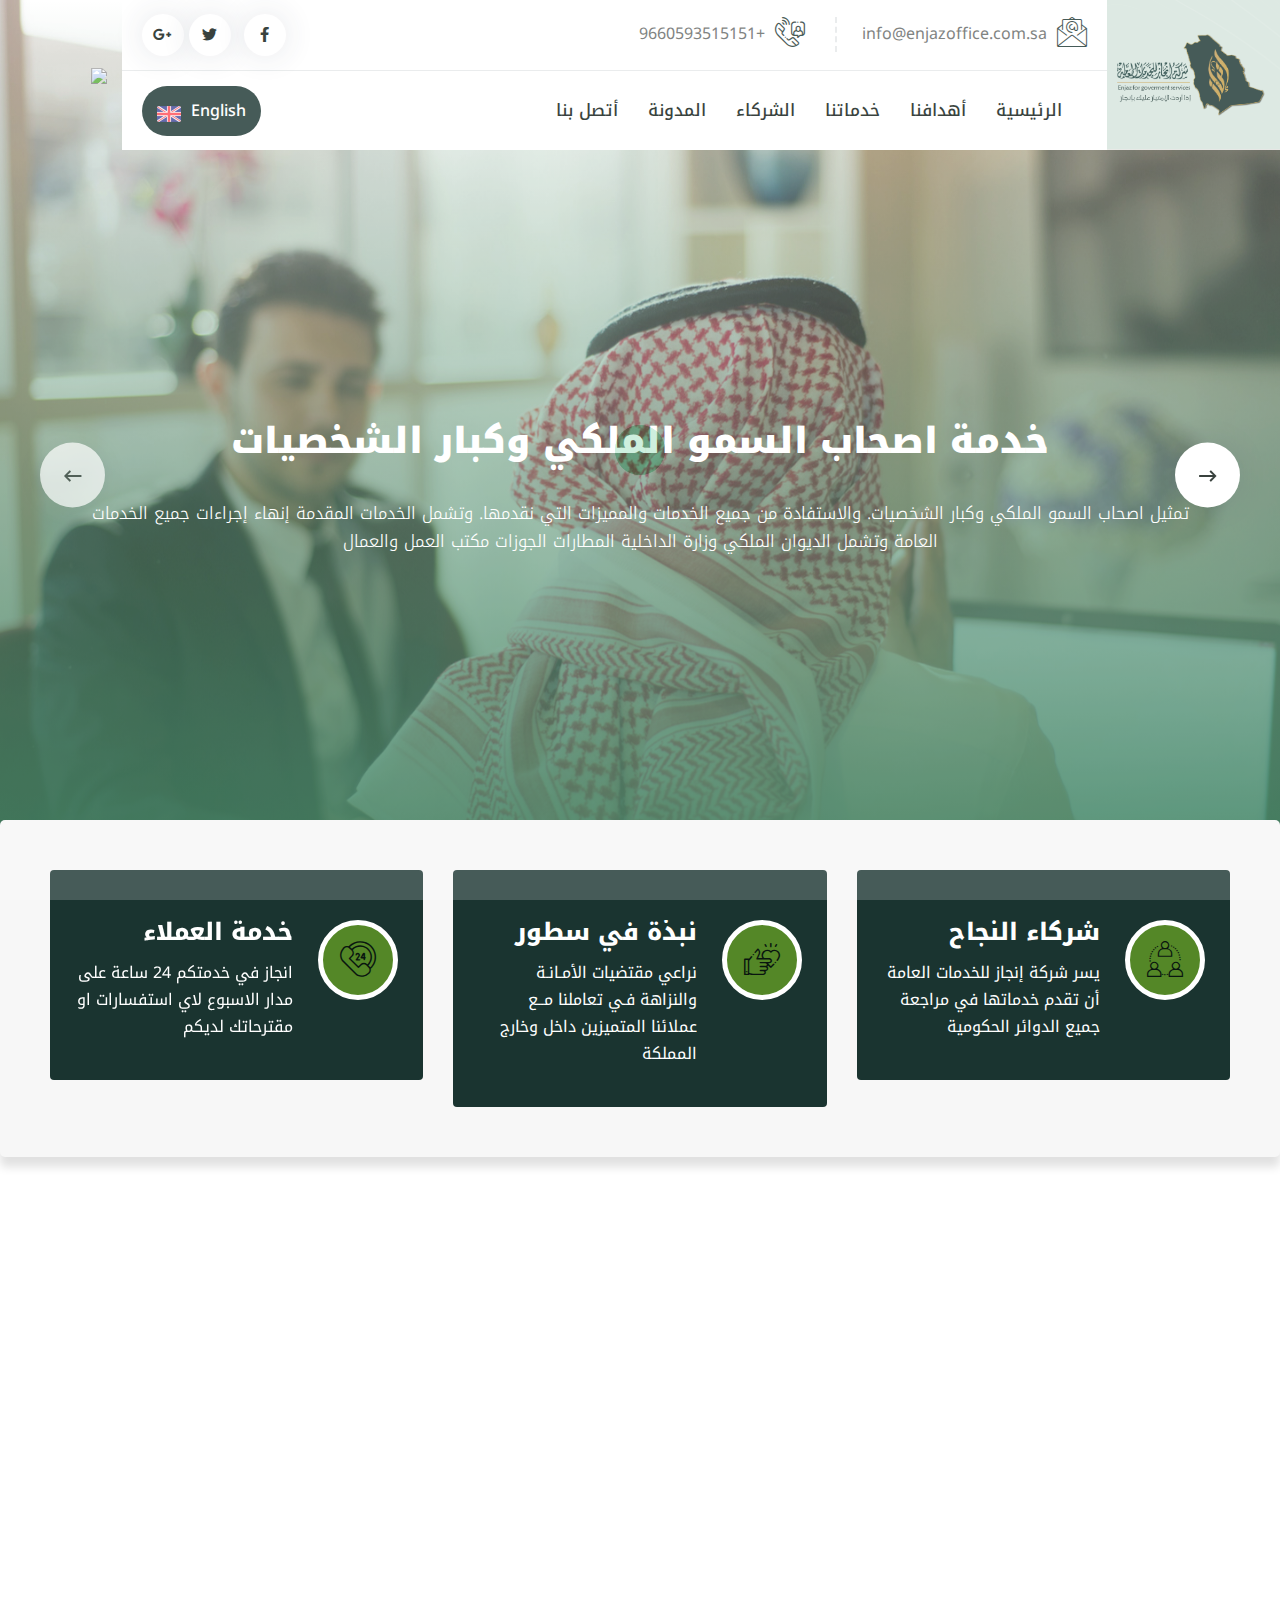
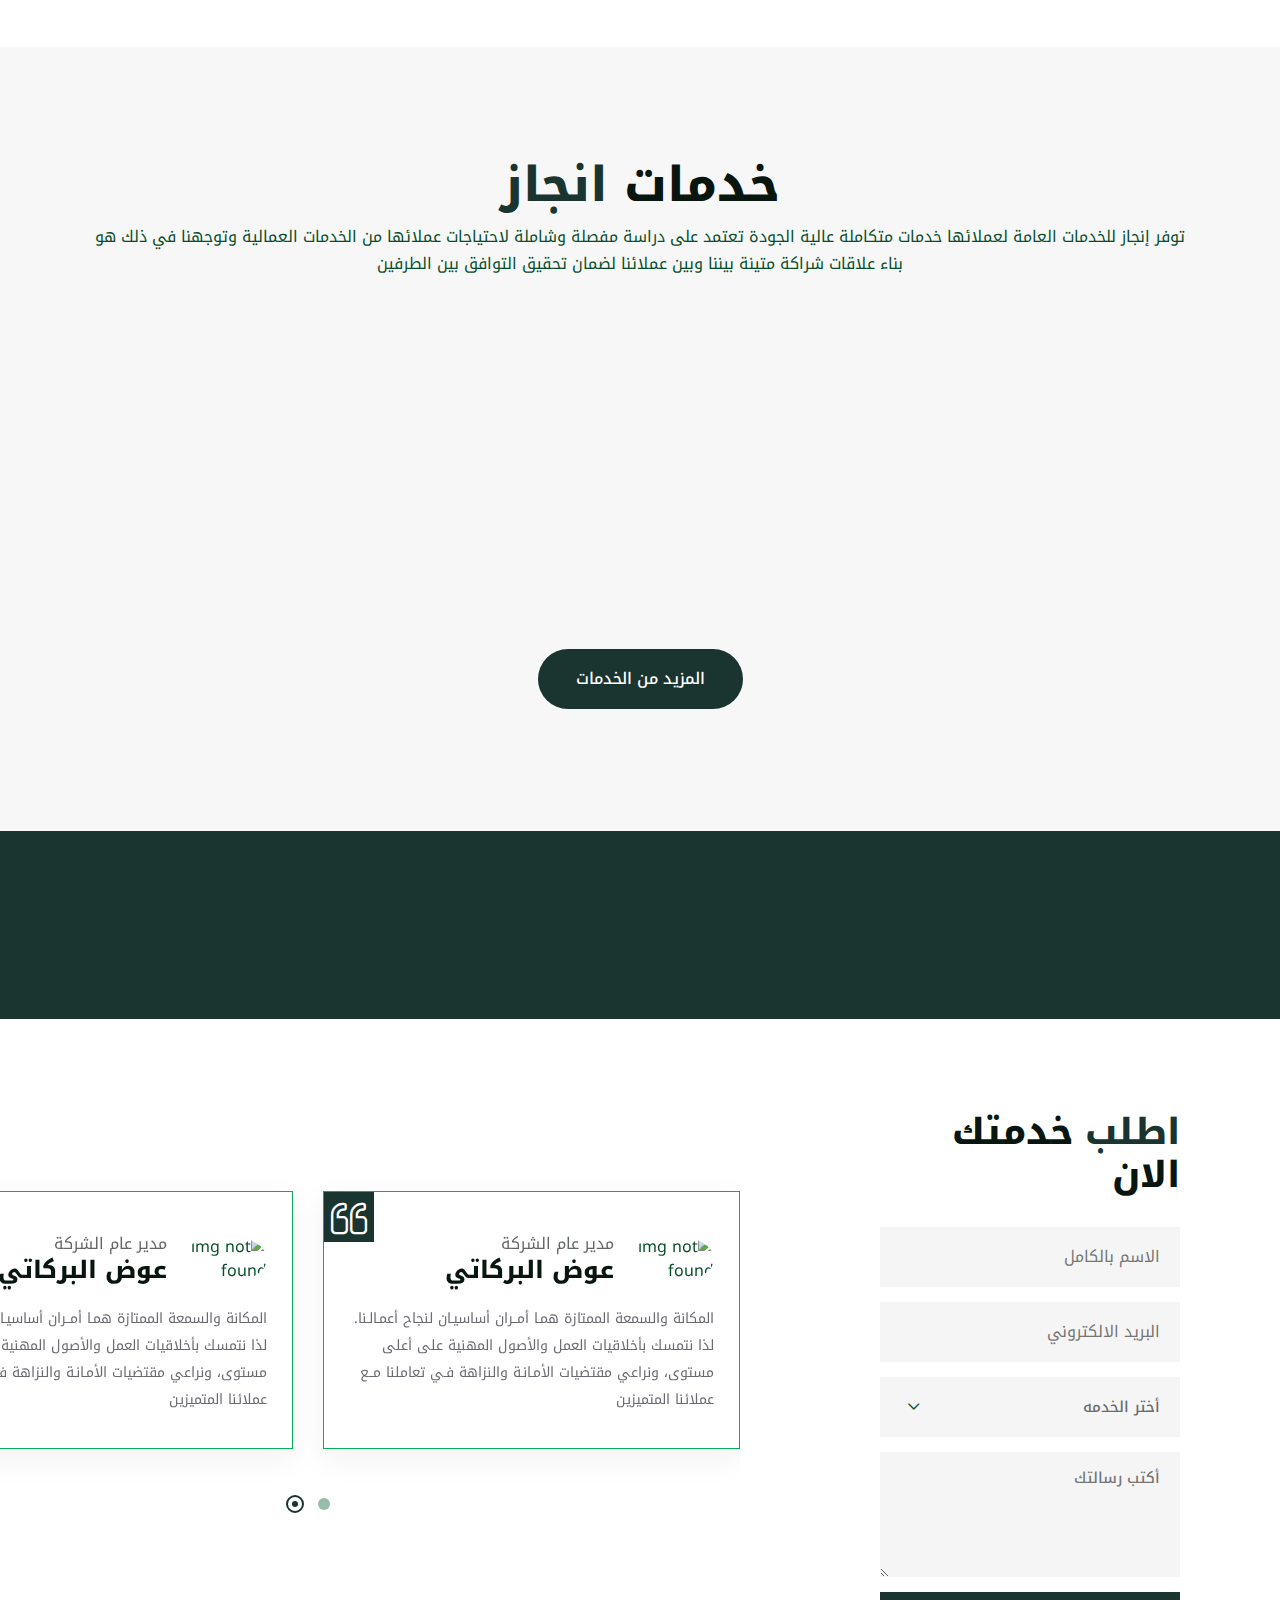
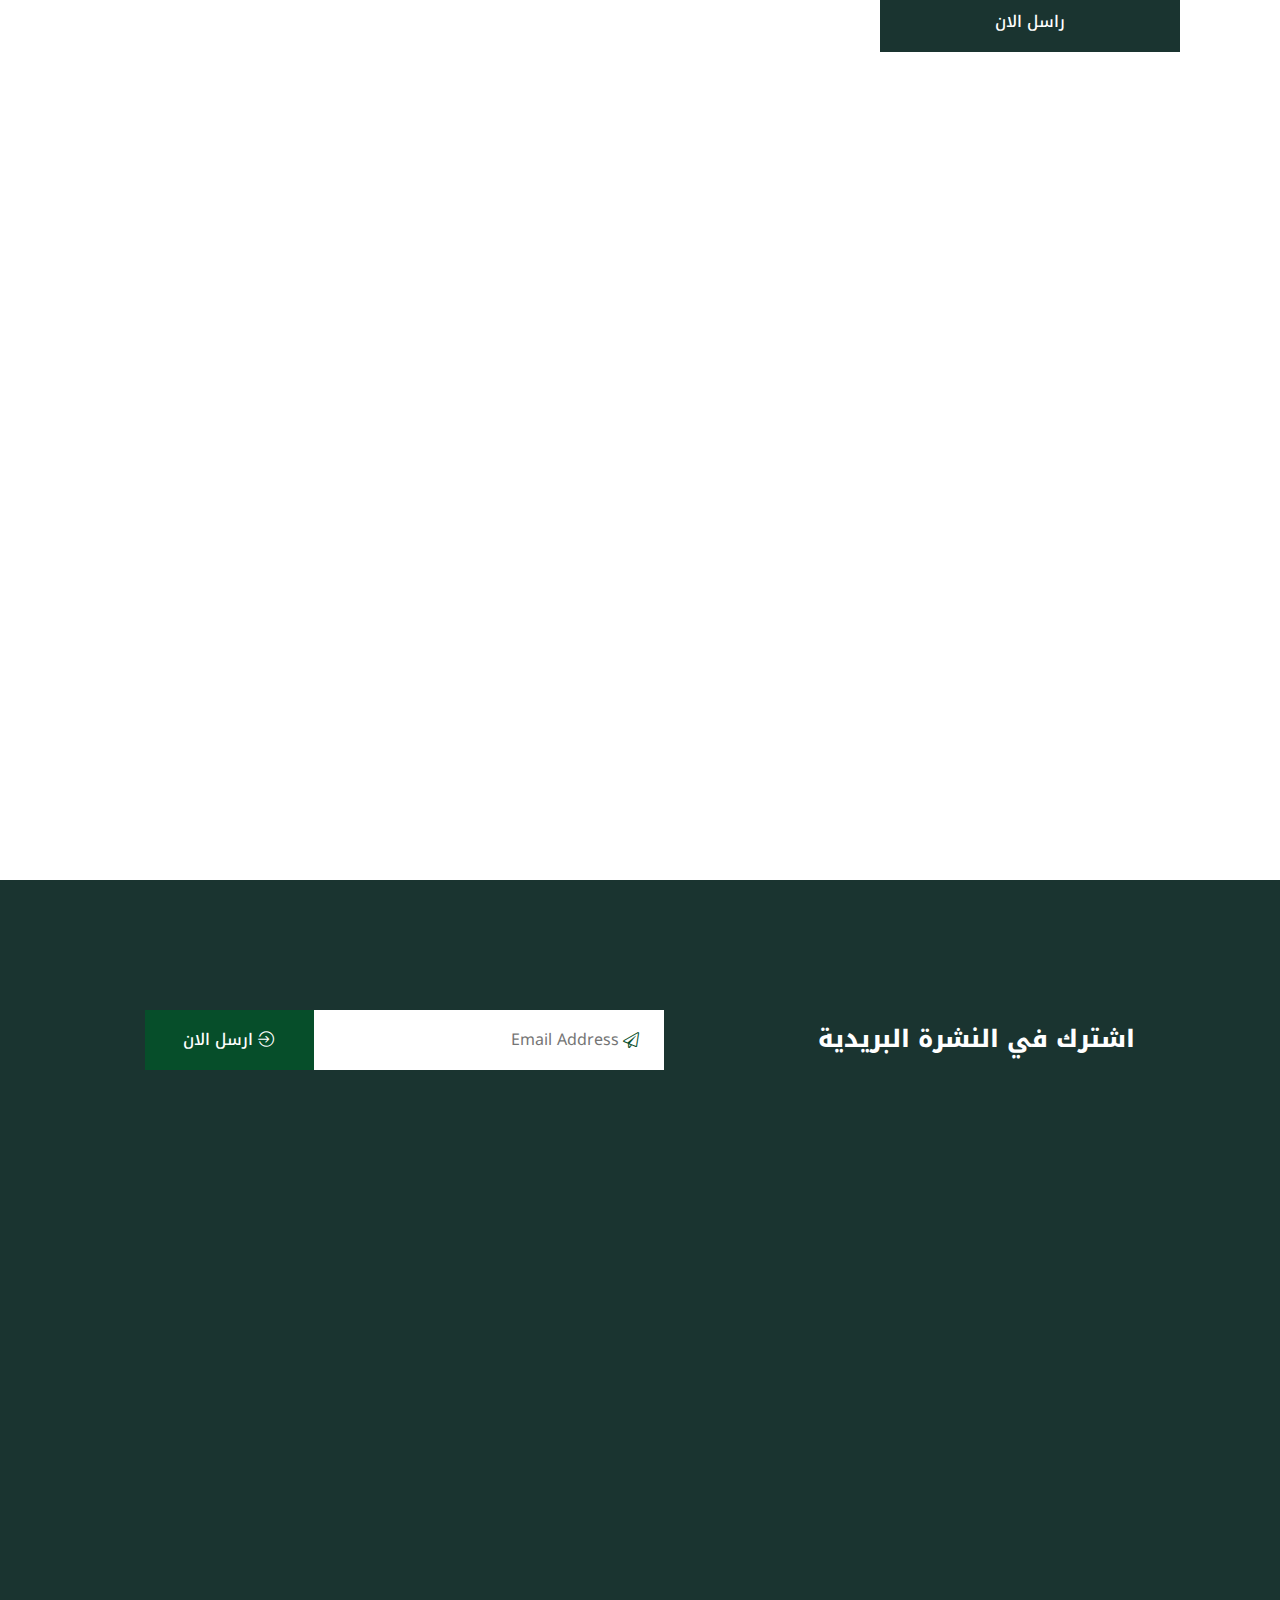
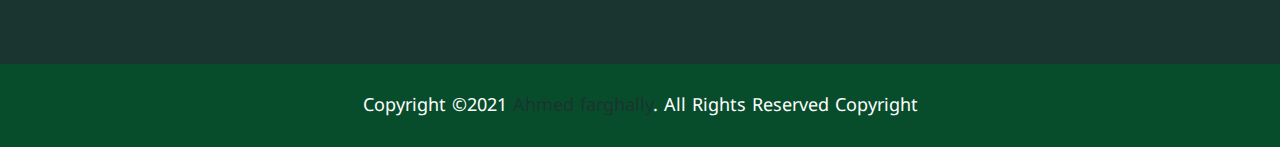
==== commit 3a3fd54b: "Add files via upload" ====
--- a/index.html
+++ b/index.html
@@ -1,702 +1,694 @@
-<!doctype html>
-<html class="no-js" lang="en">
-
-
-<head>
-    <meta charset="utf-8">
-    <meta http-equiv="x-ua-compatible" content="ie=edge">
-    <title>Home Pages</title>
-    <meta name="description" content="">
-    <meta name="viewport" content="width=device-width, initial-scale=1">
-
-    <link rel="manifest" href="site.html">
-    <link rel="shortcut icon" type="image/x-icon" href="assets/favicon.png">
-    <!-- Place favicon.ico in the root directory -->
-
-    <!-- CSS here -->
-    <link rel="stylesheet" href="assets/css/bootstrap.min.css">
-    <link rel="stylesheet" href="assets/css/animate.min.css">
-    <link rel="stylesheet" href="assets/css/custom-animation.css">
-    <link rel="stylesheet" href="assets/css/fontawesome.min.css">
-    <link rel="stylesheet" href="assets/css/magnific-popup.css">
-    <link rel="stylesheet" href="assets/css/meanmenu.css">
-    <link rel="stylesheet" href="assets/css/flaticon.css">
-    <link rel="stylesheet" href="assets/css/venobox.min.css">
-    <link rel="stylesheet" href="assets/css/backToTop.css">
-    <link rel="stylesheet" href="assets/css/swiper-bundle.css">
-    <link rel="stylesheet" href="assets/css/default.css">
-    <link rel="stylesheet" href="assets/css/main.css">
-    <link rel="stylesheet" href="assets/css/rtl.css">
-    <link rel="stylesheet" href="assets/css/custom.css">
-</head>
-
-<body>
-    
-
-    <!-- preloader -->
-    <div id="preloader">
-        <div class="preloader">
-            <span></span>
-            <span></span>
-        </div>
-    </div>
-    <!-- preloader end  -->
-
-    <!-- back to top start -->
-    <div class="progress-wrap">
-        <svg class="progress-circle svg-content" width="100%" height="100%" viewBox="-1 -1 102 102">
-            <path d="M50,1 a49,49 0 0,1 0,98 a49,49 0 0,1 0,-98" />
-        </svg>
-    </div>
-    <!-- back to top end -->
-
-    <header>
-        <div class="tp-header-area-two header-sticky">
-            <div class="container">
-                <div class="row align-items-center">
-                    <div class="col-xl-3 col-8">
-                        <div class="tp-header-logo-two">
-                            <div class="tp-header-logo-two-inner" data-background="assets/img/logo/logo-white-bg.png">
-                                <a href="index.html"><img src="assets/img/logo/logo-white.png" alt="img not found"></a>
-                            </div>
-                        </div>
-                    </div>
-                    <div class="col-xl-9 col-4">
-                        <div class="tp-header-menu-two-wrapper">
-                            <div class="row">
-                                <div class="col-12">
-                                    <div class="tp-header-top-two">
-                                        <div class="tp-header-top-two-info">
-                                            <ul>                                               
-                                                <li><i class="flaticon-email"></i><a href="#"><span class="__cf_email__" data-cfemail="aec7c0c8c1eecac7c1c8cbd69c9a80cdc1c3">info@enjazoffice.com.sa</span></a></li>
-                                                <li><i class="flaticon-phone-call"></i><a href="tel:+9660593515151">+9660593515151</a></li>
-                                            </ul>
-                                        </div>
-                                        <div class="tp-header-top-two-social">
-                                            <a href="#"><i class="fab fa-facebook-f"></i></a>
-                                            <a href="#"><i class="fab fa-twitter"></i></a>
-                                            <a href="#"><i class="fab fa-google-plus-g"></i></a>
-                                        </div>
-                                    </div>
-                                    <div class="tp-header-menu-two">
-                                        <div class="tp-main-menu tp-main-menu-two">
-                                            <nav id="tp-mobile-menu">
-                                                <ul>
-                                                    <li><a href="#" class="active">الرئيسية</a></li>
-                                                    <li><a href="#">أهدافنا</a></li>
-                                                     <li class="menu-item-has-children"><a href="#">خدماتنا</a>
-                                                        <ul class="sub-menu">
-                                                            <li><a href="#">الادارة العامة للجوازات</a></li>                                                           
-                                                            <li><a href="#">مكتب العمل</a></li>                                                           
-                                                            <li><a href="#">وزرة التجارة</a></li>                                                           
-                                                            <li><a href="#">مكتب الغذاء والدواء</a></li>                                                           
-                                                            <li><a href="#">هيئة الاستثمار</a></li>                                                           
-                                                            <li><a href="#">القضايا العمالية</a></li>                                                           
-                                                            <li><a href="#">المحاكم الشرعية وديوان المظالم</a></li>                                                           
-                                                            <li><a href="#">استثمارات قانونية</a></li>                                                           
-                                                            <li><a href="#">امانة جدة</a></li>                                                           
-                                                           
-                                                        </ul>
-                                                    </li>
-                                                    <li><a href="#">الشركاء</a></li>
-                                                    <li><a href="#">المدونة</a></li>
-                                                    
-                                                   
-                                                  
-                                                    <li><a href="#">أتصل بنا</a></li>
-                                                </ul>
-                                            </nav>
-                                        </div>
-                                        <div class="tp-main-menu-two-btn">
-                                            <a href="#" class="yellow-btn"> English <img src="assets/img/uk.png" alt="" title="" /> </a>
-                                        </div>
-                                        <!-- mobile menu activation -->
-                                        <div class="side-menu-icon d-xl-none text-end">
-                                            <button class="side-toggle"><i class="far fa-bars"></i></button>
-                                        </div>
-                                    </div>
-                                </div>
-                            </div>
-                        </div>
-                    </div>
-                </div>
-            </div>
-        </div>
-    </header>
-
-    <!-- mobile menu info -->
-    <div class="fix">
-        <div class="side-info">
-            <button class="side-info-close"><i class="fal fa-times"></i></button>
-            <div class="side-info-content">
-                <div class="tp-mobile-menu"></div>
-                <div class="contact-infos mb-30">
-                    <div class="contact-list rtl mb-30">
-                        <h4>تواصل معانا</h4>
-                        <ul>                           
-                            <li><i class="flaticon-email"></i><a href="#"><span class="__cf_email__" data-cfemail="6801060e072803040d06091a460b0705">info@enjazoffice.com.sa</span></a></li>
-                            <li><i class="flaticon-phone-call"></i><a href="tel:9660593515151">+9660593515151</a></li>
-                        </ul>
-                        <div class="sidebar__menu--social">
-                            <a href="#"><i class="fab fa-facebook-f"></i></a>
-                            <a href="#"><i class="fab fa-twitter"></i></a>
-                            <a href="#"><i class="fab fa-instagram"></i></a>
-                            <a href="#"><i class="fab fa-google"></i></a>
-                        </div>
-                    </div>
-                </div>
-            </div>
-        </div>
-    </div>
-    <div class="offcanvas-overlay"></div>
-    <!-- mobile menu info -->
-
-    <main>
-        <!-- hero area start here -->
-        <section class="tp-slider-area fix">
-            <div class="tp-slider-active swiper-container">
-                <div class="swiper-wrapper">
-                   
-				   <div class="tp-single-slider tp-slider-height-two d-flex align-items-center swiper-slide" data-swiper-autoplay="5000">
-                        <div class="slide-bg" data-background="assets/img/slider/slider-bg-2.jpg"></div>
-                        <div class="container">
-                            <div class="row">
-                                <div class="col-12">
-                                    <div class="tp-slider-wrapper-two text-center mt-35">                                      
-                                        <div class="tp-slider-two z-index text-center">
-                                            <h1 class="tp-slider-title-two mb-35" data-animation="fadeInUp" data-delay=".6s"><span>خدمة اصحاب السمو الملكي وكبار الشخصيات</span> </h1>
-                                            <h3 class="tp-slider-subtitle-two" data-animation="fadeInUp" data-delay=".9s">تمثيل اصحاب السمو الملكي وكبار الشخصيات. والاستفادة من جميع الخدمات والمميزات التي نقدمها. وتشمل الخدمات المقدمة إنهاء إجراءات جميع الخدمات العامة وتشمل الديوان الملكي وزارة الداخلية المطارات الجوزات مكتب العمل والعمال</h3>
-                                        </div>
-                                    </div>
-                                </div>
-                            </div>
-                        </div>
-                    </div>
-					
-                    <div class="tp-single-slider tp-slider-height-two d-flex align-items-center swiper-slide" data-swiper-autoplay="5000">
-                        <div class="slide-bg" data-background="assets/img/slider/slider-bg-5.jpg"></div>
-                        <div class="container">
-                            <div class="row">
-                                <div class="col-12">
-                                    <div class="tp-slider-wrapper-two text-center mt-35">                                      
-                                        <div class="tp-slider-two z-index text-center">
-                                            <h1 class="tp-slider-title-two mb-35" data-animation="fadeInUp" data-delay=".6s"><span>خدمة اصحاب السمو الملكي وكبار الشخصيات</span></h1>
-                                            <h3 class="tp-slider-subtitle-two" data-animation="fadeInUp" data-delay=".9s">تمثيل اصحاب السمو الملكي وكبار الشخصيات. والاستفادة من جميع الخدمات والمميزات التي نقدمها. وتشمل الخدمات المقدمة إنهاء إجراءات جميع الخدمات العامة وتشمل الديوان الملكي وزارة الداخلية المطارات الجوزات مكتب العمل والعمال</h3>
-                                        </div>
-                                    </div>
-                                </div>
-                            </div>
-                        </div>
-                    </div>
-					
-                    <div class="tp-single-slider tp-slider-height-two d-flex align-items-center swiper-slide" data-swiper-autoplay="5000">
-                        <div class="slide-bg" data-background="assets/img/slider/slider-bg-6.jpg"></div>
-                        <div class="container">
-                            <div class="row">
-                                <div class="col-12">
-                                    <div class="tp-slider-wrapper-two text-center mt-35">                                        
-                                        <div class="tp-slider-two z-index text-center">
-                                            <h1 class="tp-slider-title-two mb-35" data-animation="fadeInUp" data-delay=".6s"><span>خدمة اصحاب السمو الملكي وكبار الشخصيات</span></h1>
-                                            <h3 class="tp-slider-subtitle-two" data-animation="fadeInUp" data-delay=".9s">تمثيل اصحاب السمو الملكي وكبار الشخصيات. والاستفادة من جميع الخدمات والمميزات التي نقدمها. وتشمل الخدمات المقدمة إنهاء إجراءات جميع الخدمات العامة وتشمل الديوان الملكي وزارة الداخلية المطارات الجوزات مكتب العمل والعمال</h3>
-                                        </div>
-                                    </div>
-                                </div>
-                            </div>
-                        </div>
-                    </div>
-					
-                </div>
-                
-                <!-- If we need navigation buttons -->
-                <div class="swiper-button-prev slide-prev"><i class="far fa-long-arrow-left"></i></div>
-                <div class="swiper-button-next slide-next"><i class="far fa-long-arrow-right"></i></div>
-            </div>
-        </section>
-        <!-- hero area end here -->
-
-        <!-- cta area start here -->
-        <section class="tp-cta-area-two rtl">
-            <div class="tp-cta-area-two-bg">
-                <div class="row">
-                    <div class="col-lg-4 col-md-4">
-                        <div class="tp-cta-two mb-30 wow fadeInUp" data-wow-delay=".2s">
-                            <div class="tp-cta-two-icon">
-                                <i class="flaticon-network"></i>
-                            </div>
-                            <div class="tp-cta-two-text fix">
-                                <h4 class="tp-cta-two-text-title"><a href="#">شركاء النجاح	</a></h4>
-                                <p>يسر شركة إنجاز للخدمات العامة أن تقدم خدماتها في مراجعة جميع الدوائر الحكومية</p>
-                            </div>
-                        </div>
-                    </div>
-                    <div class="col-lg-4 col-md-4">
-                        <div class="tp-cta-two mb-30 wow fadeInUp" data-wow-delay=".5s">
-                            <div class="tp-cta-two-icon">
-                                <i class="flaticon-happy"></i>
-                            </div>
-                            <div class="tp-cta-two-text fix">
-                                <h4 class="tp-cta-two-text-title"><a href="#">نبذة في سطور</a></h4>
-                                <p>نراعي مقتضيات الأمـانـة والنزاهة فـي تعاملنا مــع عملائنا المتميزين داخل وخارج المملكة</p>
-                            </div>
-                        </div>
-                    </div>
-                    <div class="col-lg-4 col-md-4">
-                        <div class="tp-cta-two mb-30 wow fadeInUp" data-wow-delay=".8s">
-                            <div class="tp-cta-two-icon">
-                                <i class="flaticon-24-hours-support"></i>
-                            </div>
-                            <div class="tp-cta-two-text fix">
-                                <h4 class="tp-cta-two-text-title"><a href="#">خدمة العملاء</a></h4>
-                                <p> انجاز في خدمتكم 24 ساعة على مدار الاسبوع لاي استفسارات او مقترحاتك لديكم </p>
-                            </div>
-                        </div>
-                    </div>
-                </div>
-            </div>
-        </section>
-        <!-- cta area end here -->
-
-        <!-- about area start here -->
-        <section class="tp-about-area-two fix pt-120 pb-140 rtl">
-            <div class="container">
-                <div class="row">
-                    <div class="col-lg-4 col-md-10">
-                        <div class="tp-about-img-two position-relative  wow fadeInUp" data-wow-delay=".4s">
-<<<<<<< HEAD
-                            <img src="assets/img/about-img-2.jpg" class="img-fluid" alt="img not found">
-=======
-                            <img src="assets/img/about/about-img-2.jpg" class="img-fluid" alt="img not found">
->>>>>>> 338628397f515cc97224fdfc410298f673409c8d
-                        </div>
-                    </div>
-                    <div class="col-lg-8 mt-30">
-                        <div class="tp-about-text-two wow fadeInUp" data-wow-delay=".7s">
-                            <div class="section-title-wrapper mb-20">
-                                <h2 class="tp-section-title-two translate-y--10"><span>نبذة عن </span> انجاز في سطور</h2>
-                            </div>
-                            <p class="mb-40">يسر شركة إنجاز للخدمات العامة أن تقدم خدماتها في مراجعة جميع الدوائر الحكومية تحت شعار نكفيك هم مراجعة الدوائر الحكومية أنت ومكفوليك لدينا من الخبرة ما يكفى أن تكون مطمئن على أعمالك لدينا . نعلم مشاكل مكاتب الخدمات العامة ومن عدم مصداقيتها في كثير من الأحيان ولكن لن نتحدث عن مصداقيتنا ولكن اجعل التجربة خير دليل لذلك نضمن لك بمشيئة الله سلامة أوراق مؤسستك ونظاميتها .</p>
-                                                      
-                        </div>
-                    </div>
-                </div>
-            </div>
-        </section>
-        <!-- about area end here -->
-
-        <!-- service area start here -->
-        <section class="tp-quality-service-area pt-110 bg-gray-light pb-115">
-            <div class="container">
-                <div class="row">
-                    <div class="col-12">
-                        <div class="section-title-wrapper text-center mb-55" data-wow-delay=".2s">
-                            <h2 class="tp-section-title-two">خدمات <span>انجاز</span></h2>
-							<p>توفر إنجاز للخدمات العامة لعملائها خدمات متكاملة عالية الجودة تعتمد على دراسة مفصلة وشاملة لاحتياجات عملائها من الخدمات العمالية وتوجهنا في ذلك هو بناء علاقات شراكة متينة بيننا وبين عملائنا لضمان تحقيق التوافق بين الطرفين</p>
-                        </div>
-                    </div>
-                </div>
-                <div class="row mb-35">
-                    <div class="col-xl-3 col-md-6">
-                        <div class="tp-quality mb-30 wow fadeInUp" data-wow-delay=".5s">
-                            <div class="tp-quality-img">
-<<<<<<< HEAD
-                                <img src="assets/img/service-1.jpg" class="img-fluid" alt="img not found">
-=======
-                                <img src="assets/img/service/service-1.jpg" class="img-fluid" alt="img not found">
->>>>>>> 338628397f515cc97224fdfc410298f673409c8d
-                            </div>
-                            <div class="tp-quality-text text-center">                                
-                                <span>اصحاب السمو الملكي</span>
-                                <h4 class="tp-quality-text-title m-0"><a href="#">كبار الشخصيات</a></h4>
-                            </div>
-                        </div>
-                    </div>
-                    <div class="col-xl-3 col-md-6">
-                        <div class="tp-quality mb-30 wow fadeInUp" data-wow-delay=".5s">
-                            <div class="tp-quality-img">
-<<<<<<< HEAD
-                                <img src="assets/img/service-2.jpg" class="img-fluid" alt="img not found">
-=======
-                                <img src="assets/img/service/service-2.jpg" class="img-fluid" alt="img not found">
->>>>>>> 338628397f515cc97224fdfc410298f673409c8d
-                            </div>
-                            <div class="tp-quality-text text-center">                                
-                                <span>خدمات الشركات</span>
-                                <h4 class="tp-quality-text-title m-0"><a href="#">عملائنا يستيفيدون</a></h4>
-                            </div>
-                        </div>
-                    </div>
-                     <div class="col-xl-3 col-md-6">
-                        <div class="tp-quality mb-30 wow fadeInUp" data-wow-delay=".5s">
-                            <div class="tp-quality-img">
-<<<<<<< HEAD
-                                <img src="assets/img/service-3.jpg" class="img-fluid" alt="img not found">
-=======
-                                <img src="assets/img/service/service-3.jpg" class="img-fluid" alt="img not found">
->>>>>>> 338628397f515cc97224fdfc410298f673409c8d
-                            </div>
-                            <div class="tp-quality-text text-center">                                
-                                <span>خدمات الافراد</span>
-                                <h4 class="tp-quality-text-title m-0"><a href="#">الخدمات العمالية الخاصة</a></h4>
-                            </div>
-                        </div>
-                    </div>
-                     <div class="col-xl-3 col-md-6">
-                        <div class="tp-quality mb-30 wow fadeInUp" data-wow-delay=".5s">
-                            <div class="tp-quality-img">
-<<<<<<< HEAD
-                                <img src="assets/img/service-4.jpg" class="img-fluid" alt="img not found">
-=======
-                                <img src="assets/img/service/service-4.jpg" class="img-fluid" alt="img not found">
->>>>>>> 338628397f515cc97224fdfc410298f673409c8d
-                            </div>
-                            <div class="tp-quality-text text-center">                                
-                                <span>الافراد والشركات من الخارج</span>
-                                <h4 class="tp-quality-text-title m-0"><a href="#">خدمتك في دول الخليج</a></h4>
-                            </div>
-                        </div>
-                    </div>
-                </div>
-                <div class="row">
-                    <div class="col-12">
-                        <div class="tp-quality-btn text-center">
-                            <a href="service-details.html" class="theme-btn radius-50">المزيد من الخدمات </a>
-                        </div>
-                    </div>
-                </div>
-            </div>
-        </section>
-        <!-- service area end here -->
-
-    
-		<!-- brand area start here -->
-        <div class="brand-area theme-dark-bg pt-50 pb-50">
-            <div class="container">
-                <div class="brand-active-two swiper-container">
-                    <div class="swiper-wrapper">
-                        <div class="brand-wrapper-two text-center swiper-slide wow fadeInUp" data-wow-delay=".3s" data-swiper-autoplay="5000">
-                            <a href="#"><img src="assets/img/brand/brand-1.png" class="img-fluid" alt="img"></a>
-                        </div>
-                        <div class="brand-wrapper-two text-center swiper-slide wow fadeInUp" data-wow-delay=".6s" data-swiper-autoplay="5000">
-                            <a href="#"><img src="assets/img/brand/brand-1.png" class="img-fluid" alt="img"></a>
-                        </div>
-                        <div class="brand-wrapper-two text-center swiper-slide wow fadeInUp" data-wow-delay=".9s" data-swiper-autoplay="5000">
-                            <a href="#"><img src="assets/img/brand/brand-1.png" class="img-fluid" alt="img"></a>
-                        </div>
-                        <div class="brand-wrapper-two text-center swiper-slide wow fadeInUp" data-wow-delay="1.2s" data-swiper-autoplay="5000">
-                            <a href="#"><img src="assets/img/brand/brand-1.png" class="img-fluid" alt="img"></a>
-                        </div>
-                        <div class="brand-wrapper-two text-center swiper-slide wow fadeInUp" data-wow-delay="1.5s" data-swiper-autoplay="5000">
-                            <a href="#"><img src="assets/img/brand/brand-1.png" class="img-fluid" alt="img"></a>
-                        </div>
-                        <div class="brand-wrapper-two text-center swiper-slide wow fadeInUp" data-wow-delay="1.8s" data-swiper-autoplay="5000">
-                            <a href="#"><img src="assets/img/brand/brand-1.png" class="img-fluid" alt="img"></a>
-                        </div>
-                    </div>
-                </div>
-            </div>
-        </div>
-        <!-- brand area end here -->
-        
-		
-		 <!-- testimonial area start here -->
-        <section class="tp-testimonial-area-two position-relative">                    
-            <div class="tp-testimonial-divide">
-                <div class="tp-testimonial-two-wrapper z-index">
-                    <div class="tp-testimonial-two-active swiper-container common-dots pb-35">
-                        <div class="swiper-wrapper mt-50">
-                          
-						  <div class="tp-testimonial-two position-relative swiper-slide mb-30 rtl">
-                                <div class="tp-testimonial-two-author mb-20">
-                                    <div class="tp-testimonial-two-author-img">
-                                        <img src="assets/img/testimonial/author-2.png" class="img-fluid" alt="img not found">
-                                    </div>
-                                    <div class="tp-testimonial-two-author-text">
-                                        <span>مدير عام الشركة</span>
-                                        <h4 class="tp-testimonial-two-name"> عوض البركاتي </h4>
-                                    </div>
-                                </div>
-                                <p>المكانة والسمعة الممتازة همـا أمــران أساسيـان لنجاح أعمـالـنا. لذا نتمسك بأخلاقيات العمل والأصول المهنية على أعلى مستوى، ونراعي مقتضيات الأمـانـة والنزاهة فـي تعاملنا مــع عملائنا المتميزين </p>
-                                <div class="tp-testimonial-two-qoute">
-                                    <i class="fal fa-quote-left"></i>
-                                </div>
-                            </div>
-							
-							 <div class="tp-testimonial-two position-relative swiper-slide mb-30 rtl">
-                                <div class="tp-testimonial-two-author mb-20">
-                                    <div class="tp-testimonial-two-author-img">
-                                        <img src="assets/img/testimonial/author-3.png" class="img-fluid" alt="img not found">
-                                    </div>
-                                    <div class="tp-testimonial-two-author-text">
-                                        <span>مدير عام الشركة</span>
-                                        <h4 class="tp-testimonial-two-name"> عوض البركاتي </h4>
-                                    </div>
-                                </div>
-                                <p>المكانة والسمعة الممتازة همـا أمــران أساسيـان لنجاح أعمـالـنا. لذا نتمسك بأخلاقيات العمل والأصول المهنية على أعلى مستوى، ونراعي مقتضيات الأمـانـة والنزاهة فـي تعاملنا مــع عملائنا المتميزين </p>
-                                <div class="tp-testimonial-two-qoute">
-                                    <i class="fal fa-quote-left"></i>
-                                </div>
-                            </div>
-							
-                           
-                        </div>
-
-                        <!-- If we need pagination -->
-                        <div class="swiper-pagination-testimonial slide-dots "></div>
-                    </div>
-                </div>
-                <div class="tp-testimonial-two-form pt-50 z-index" data-background="assets/img/testimonial/testimonial-img-4.jpg">
-                    <form action="#" class="text-start tp-testimonial-two-form-wrapper rtl">
-                        <h3 class="tp-testimonial-form-title mb-30"><span>اطلب</span> خدمتك الان</h3>
-                        <div class="input-field mb-15">
-                            <input type="text" placeholder="الاسم بالكامل">
-                        </div>
-                        <div class="input-field mb-15">
-                            <input type="text" placeholder="البريد الالكتروني">
-                        </div>
-                        <div class="input-field select-field-arrow mb-15">
-                            <select>
-                                <option value="">أختر الخدمه</option>
-                                <option value="">خدمة اصحاب السمو وكبار الشخصيات</option>
-                                <option value="">خدمات الافراد</option>
-                                <option value="">خدمة الشركات</option>
-                                <option value="">الافراد والشركات</option>
-                            </select>
-                        </div>
-                        <div class="input-field mb-15">
-                            <textarea placeholder="أكتب رسالتك"></textarea>
-                        </div>
-                        <div class="input-field">
-                            <button type="submit" class="yellow-btn">راسل الان</button>
-                        </div>
-                    </form>
-                </div>
-            </div>
-        </section>
-        <!-- testimonial area end here -->
-
-          
-		<!-- blog area start here -->
-        <section class="tp-blog-area-two pt-110 pb-90">
-            <div class="container">
-                <div class="row">
-                    <div class="col-12">
-                        <div class="section-title-wrapper-two mb-55 text-center wow fadeInUp" data-wow-delay=".2s">
-                            <h2 class="tp-section-title-two">أخر الاخبار / المدونة</h2>
-							<p>يسر شركة إنجاز للخدمات العامة أن تقدم خدماتها في مراجعة جميع الدوائر الحكومية تحت شعار نكفيك هم مراجعة الدوائر الحكومية أنت ومكفوليك لدينا من الخبرة ما يكفى أن تكون مطمئن على أعمالك لدينا</p>
-                        </div>
-                    </div>
-                </div>
-                <div class="row">
-				
-                    <div class="col-lg-4 col-md-6">
-                        <div class="tp-blog-two mb-30 position-relative wow fadeInUp" data-wow-delay=".3s">
-                            <div class="tp-blog-img">
-<<<<<<< HEAD
-                                <a href="#"><img src="assets/img/blog-img-4.jpg" class="img-fluid" alt="img not found"></a>
-=======
-                                <a href="blog-details.html"><img src="assets/img/blog/blog-img-4.jpg" class="img-fluid" alt="img not found"></a>
->>>>>>> 338628397f515cc97224fdfc410298f673409c8d
-                                <div class="tp-blog-date">
-                                    <h4>10</h4>
-                                    <span>Aug</span>
-                                </div>
-                            </div>
-                            <div class="tp-blog-text-two">                               
-                                <h4 class="tp-blog-title-two mb-15"><a href="#"> قرارات جديدة في وزراة العمل بخصوص الاقامات </a></h4>
-                                <div class="tp-blog-link-two">
-                                    <a href="#">اطلع على التفاصيل</a>
-                                </div>
-                            </div>
-                        </div>
-                    </div>
-					
-					 <div class="col-lg-4 col-md-6">
-                        <div class="tp-blog-two mb-30 position-relative wow fadeInUp" data-wow-delay=".3s">
-                            <div class="tp-blog-img">
-<<<<<<< HEAD
-                                <a href="#"><img src="assets/img/blog-img-1.jpg" class="img-fluid" alt="img not found"></a>
-=======
-                                <a href="blog-details.html"><img src="assets/img/blog/blog-img-1.jpg" class="img-fluid" alt="img not found"></a>
->>>>>>> 338628397f515cc97224fdfc410298f673409c8d
-                                <div class="tp-blog-date">
-                                    <h4>10</h4>
-                                    <span>Aug</span>
-                                </div>
-                            </div>
-                            <div class="tp-blog-text-two">                               
-                                <h4 class="tp-blog-title-two mb-15"><a href="#"> قرارات جديدة في وزراة العمل بخصوص الاقامات </a></h4>
-                                <div class="tp-blog-link-two">
-                                    <a href="#">اطلع على التفاصيل</a>
-                                </div>
-                            </div>
-                        </div>
-                    </div>
-					
-					 <div class="col-lg-4 col-md-6">
-                        <div class="tp-blog-two mb-30 position-relative wow fadeInUp" data-wow-delay=".3s">
-                            <div class="tp-blog-img">
-<<<<<<< HEAD
-                                <a href="#"><img src="assets/img/blog-img-2.jpg" class="img-fluid" alt="img not found"></a>
-=======
-                                <a href="blog-details.html"><img src="assets/img/blog/blog-img-2.jpg" class="img-fluid" alt="img not found"></a>
->>>>>>> 338628397f515cc97224fdfc410298f673409c8d
-                                <div class="tp-blog-date">
-                                    <h4>10</h4>
-                                    <span>Aug</span>
-                                </div>
-                            </div>
-                            <div class="tp-blog-text-two">                               
-                                <h4 class="tp-blog-title-two mb-15"><a href="#"> قرارات جديدة في وزراة العمل بخصوص الاقامات </a></h4>
-                                <div class="tp-blog-link-two">
-                                    <a href="#">اطلع على التفاصيل</a>
-                                </div>
-                            </div>
-                        </div>
-                    </div>
-               
-			  
-                </div>
-            </div>
-        </section>
-        <!-- blog area end here -->
-		
-		
-		
-    <footer class="theme-dark-bg rtl">
-        <div class="tp-footer-subscribe-area-two position-relative pt-100">
-            <div class="container">
-                <div class="tp-footer-subscribe-bg-two theme-yellow-bg pt-30 pb-20 z-index pl-60 pr-60">
-                    <div class="row align-items-center">
-                        <div class="col-xl-5 col-lg-4">
-                            <div class="tp-footer-subscribe">
-                                <h3 class="tp-footer-subscribe-title">اشترك في النشرة البريدية</h3>
-                            </div>
-                        </div>
-                        <div class="col-xl-7 col-lg-8">
-                            <div class="tp-footer-subscribe-form">
-                                <form action="#" class="p-0">
-                                    <div class="tp-footer-subscribe-form-field mb-10">
-                                        <input type="text" placeholder="Email Address">
-                                        <i class="fal fa-paper-plane"></i>
-                                    </div>
-                                    <div class="tp-footer-subscribe-form-btn mb-10">
-                                        <button type="submit" class="theme-btn"><i class="flaticon-enter"></i>  ارسل الان </button>
-                                    </div>
-                                </form>
-                            </div>
-                        </div>
-                    </div>
-                </div>
-            </div>
-        </div>
-        <div class="tp-footer-area-two pt-80 pb-50">
-            <div class="container">
-                <div class="row">
-                    <div class="col-lg-3 col-sm-6">
-                        <div class="tp-footer-widget footer-col-1 mb-30 wow fadeInUp" data-wow-delay=".3s">
-                            <div class="tp-footer-info">
-                                <div class="tp-footer-info-logo mb-35">
-                                    <a href="index.html"><img src="assets/img/logo/logo-white.png" class="img-fluid" alt="img not found"></a>
-                                </div>
-                                <h4 class="mb-15"><a href="tel:+(966)12345-3548">0966256042214</a></h4>
-                                <h6 class="mb-15"><i class="fal fa-envelope-open"></i><a href="#"><span class="__cf_email__" data-cfemail="#">info@enjazoffice.com.sa</span></a></h6>
-                                <h6 class="mb-20"><i class="fal fa-map-marker-alt"></i> المملكة العربية السعودية - جده - شارع التحلية مقابل ايكيا برج الكعكي سنتر الدور الخامس</h6>
-                                <div class="tp-footer-info-social">
-                                    <a href="#"><i class="fab fa-facebook-f"></i></a>
-                                    <a href="#"><i class="fab fa-twitter"></i></a>
-                                    <a href="#"><i class="fab fa-instagram"></i></a>
-                                    <a href="#"><i class="fab fa-google"></i></a>
-                                </div>
-                            </div>
-                        </div>
-                    </div>
-                    <div class="col-lg-3 col-sm-6">
-                        <div class="tp-footer-widget footer-col-2 mb-30 wow fadeInUp" data-wow-delay=".6s">
-                            <h4 class="tp-footer-widget-title mb-35">خدماتنا</h4>
-                            <ul>
-                                <li><a href="#">خدمة اصحاب السمو</a></li>
-                                <li><a href="#">خدمات الافراد</a></li>
-                                <li><a href="#">خدمات الشركات</a></li>
-                                <li><a href="#">خدمة الافراد والشركات</a></li>
-                                <li><a href="#">خدمة كبار الشخصيات</a></li>
-                            </ul>
-                        </div>
-                    </div>
-                    <div class="col-lg-3 col-sm-6">
-                        <div class="tp-footer-widget footer-col-3 mb-30 wow fadeInUp" data-wow-delay=".9s">
-                            <h4 class="tp-footer-widget-title mb-35">أخر الاخبار</h4>
-                            <div class="tp-footer-news">
-                                <div class="tp-footer-news-single mb-15">
-                                    <h6><a href="#">قرارات جديدة في وزراة العمل بخصوص الاقامات</a></h6>
-                                    <span>Jun 02, 2021</span>
-                                </div>
-                               <div class="tp-footer-news-single mb-15">
-                                    <h6><a href="#">قرارات جديدة في وزراة العمل بخصوص الاقامات</a></h6>
-                                    <span>Jun 02, 2021</span>
-                                </div>
-								<div class="tp-footer-news-single mb-15">
-                                    <h6><a href="#">قرارات جديدة في وزراة العمل بخصوص الاقامات</a></h6>
-                                    <span>Jun 02, 2021</span>
-                                </div>
-                            </div>
-                        </div>
-                    </div>
-                    <div class="col-lg-3 col-sm-6">
-                        <div class="tp-footer-widget footer-col-4 mb-30 wow fadeInUp" data-wow-delay="1.2s">
-                            <h4 class="tp-footer-widget-title mb-40">معرض الصور</h4>
-                            <div class="tp-footer-insta">
-<<<<<<< HEAD
-                                <a href="#"><img src="assets/img/footer-insta-1.jpg" class="img-fluid" alt="img not found"></a>
-                                <a href="#"><img src="assets/img/footer-insta-2.jpg" class="img-fluid" alt="img not found"></a>
-                                <a href="#"><img src="assets/img/footer-insta-1.jpg" class="img-fluid" alt="img not found"></a>
-                                <a href="#"><img src="assets/img/footer-insta-2.jpg" class="img-fluid" alt="img not found"></a>
-                                <a href="#"><img src="assets/img/footer-insta-1.jpg" class="img-fluid" alt="img not found"></a>
-                                <a href="#"><img src="assets/img/footer-insta-2.jpg" class="img-fluid" alt="img not found"></a>
-=======
-                                <a href="#"><img src="assets/img/footer/footer-insta-1.jpg" class="img-fluid" alt="img not found"></a>
-                                <a href="#"><img src="assets/img/footer/footer-insta-2.jpg" class="img-fluid" alt="img not found"></a>
-                                <a href="#"><img src="assets/img/footer/footer-insta-1.jpg" class="img-fluid" alt="img not found"></a>
-                                <a href="#"><img src="assets/img/footer/footer-insta-2.jpg" class="img-fluid" alt="img not found"></a>
-                                <a href="#"><img src="assets/img/footer/footer-insta-1.jpg" class="img-fluid" alt="img not found"></a>
-                                <a href="#"><img src="assets/img/footer/footer-insta-2.jpg" class="img-fluid" alt="img not found"></a>
->>>>>>> 338628397f515cc97224fdfc410298f673409c8d
-                            </div>
-                        </div>
-                    </div>
-                </div>
-            </div>
-        </div>
-        <div class="tp-copyright-area-two bg-green-light z-index pt-30 pb-30">
-            <div class="container">
-                <div class="row">
-                    <div class="col-12">
-                        <div class="tp-copyright tp-copyright-two text-center">
-                            <p class="m-0">Copyright ©2021 <span>Ahmed farghally</span>. All Rights Reserved Copyright</p>
-                        </div>
-                    </div>
-                </div>
-            </div>
-        </div>
-    </footer>
-        
-
-
-		
-    </main>
-
-
-
-    <!-- JS here -->   
-	<script src="assets/js/vendor/jquery.min.js"></script>
-    <script src="assets/js/bootstrap.bundle.min.js"></script>
-    <script src="assets/js/swiper-bundle.js"></script>
-    <script src="assets/js/venobox.min.js"></script>
-    <script src="assets/js/backToTop.js"></script>
-    <script src="assets/js/jquery.meanmenu.min.js"></script>
-    <script src="assets/js/jquery.magnific-popup.min.js"></script>
-    <script src="assets/js/ajax-form.js"></script>
-    <script src="assets/js/wow.min.js"></script>
-    <script src="assets/js/main.js"></script>
-</body>
-
+<!doctype html>
+<html class="no-js" lang="en">
+
+
+<head>
+    <meta charset="utf-8">
+    <meta http-equiv="x-ua-compatible" content="ie=edge">
+    <title>Home Pages</title>
+    <meta name="description" content="">
+    <meta name="viewport" content="width=device-width, initial-scale=1">
+
+    <link rel="manifest" href="site.html">
+    <link rel="shortcut icon" type="image/x-icon" href="assets/favicon.png">
+    <!-- Place favicon.ico in the root directory -->
+
+    <!-- CSS here -->
+    <link rel="stylesheet" href="assets/css/bootstrap.min.css">
+    <link rel="stylesheet" href="assets/css/animate.min.css">
+    <link rel="stylesheet" href="assets/css/custom-animation.css">
+    <link rel="stylesheet" href="assets/css/fontawesome.min.css">
+    <link rel="stylesheet" href="assets/css/magnific-popup.css">
+    <link rel="stylesheet" href="assets/css/meanmenu.css">
+    <link rel="stylesheet" href="assets/css/flaticon.css">
+    <link rel="stylesheet" href="assets/css/venobox.min.css">
+    <link rel="stylesheet" href="assets/css/backToTop.css">
+    <link rel="stylesheet" href="assets/css/swiper-bundle.css">
+    <link rel="stylesheet" href="assets/css/default.css">
+    <link rel="stylesheet" href="assets/css/main.css">
+    <link rel="stylesheet" href="assets/css/rtl.css">
+    <link rel="stylesheet" href="assets/css/custom.css">
+</head>
+
+<body>
+    
+
+    <!-- preloader -->
+    <div id="preloader">
+        <div class="preloader">
+            <span></span>
+            <span></span>
+        </div>
+    </div>
+    <!-- preloader end  -->
+
+    <!-- back to top start -->
+    <div class="progress-wrap">
+        <svg class="progress-circle svg-content" width="100%" height="100%" viewBox="-1 -1 102 102">
+            <path d="M50,1 a49,49 0 0,1 0,98 a49,49 0 0,1 0,-98" />
+        </svg>
+    </div>
+    <!-- back to top end -->
+
+    <header>
+        <div class="tp-header-area-two header-sticky">
+            <div class="container-fluid">
+                <div class="row align-items-center">
+                    <div class="col-xl-2 col-6 p-0">
+                        <div class="tp-header-logo-two">
+                            <div class="tp-header-logo-two-inner" data-background="assets/img/logo/logo-white-bg.png">
+                                <a href="index.html"><img src="assets/img/logo/logo-white.png" alt="img not found"></a>
+                            </div>
+                        </div>
+                    </div>
+                    <div class="col-xl-9 col-3">
+                        <div class="tp-header-menu-two-wrapper">
+                            <div class="row">
+                                <div class="col-12">
+                                    <div class="tp-header-top-two">
+                                        <div class="tp-header-top-two-info">
+                                            <ul>                                               
+                                                <li><i class="flaticon-email"></i><a href="#"><span class="__cf_email__" data-cfemail="aec7c0c8c1eecac7c1c8cbd69c9a80cdc1c3">info@enjazoffice.com.sa</span></a></li>
+                                                <li><i class="flaticon-phone-call"></i><a href="tel:+9660593515151">+9660593515151</a></li>
+                                            </ul>
+                                        </div>
+                                        <div class="tp-header-top-two-social">
+                                            <a href="#"><i class="fab fa-facebook-f"></i></a>
+                                            <a href="#"><i class="fab fa-twitter"></i></a>
+                                            <a href="#"><i class="fab fa-google-plus-g"></i></a>
+                                        </div>
+                                    </div>
+                                    <div class="tp-header-menu-two">
+                                        <div class="tp-main-menu tp-main-menu-two">
+                                            <nav id="tp-mobile-menu">
+                                                <ul>
+                                                    <li><a href="#" class="active">الرئيسية</a></li>
+                                                    <li><a href="#">أهدافنا</a></li>
+                                                     <li class="menu-item-has-children"><a href="#">خدماتنا</a>
+                                                        <ul class="sub-menu">
+                                                            <li><a href="#">الادارة العامة للجوازات</a></li>                                                           
+                                                            <li><a href="#">مكتب العمل</a></li>                                                           
+                                                            <li><a href="#">وزرة التجارة</a></li>                                                           
+                                                            <li><a href="#">مكتب الغذاء والدواء</a></li>                                                           
+                                                            <li><a href="#">هيئة الاستثمار</a></li>                                                           
+                                                            <li><a href="#">القضايا العمالية</a></li>                                                           
+                                                            <li><a href="#">المحاكم الشرعية وديوان المظالم</a></li>                                                           
+                                                            <li><a href="#">استثمارات قانونية</a></li>                                                           
+                                                            <li><a href="#">امانة جدة</a></li>                                                           
+                                                           
+                                                        </ul>
+                                                    </li>
+                                                    <li><a href="#">الشركاء</a></li>
+                                                    <li><a href="#">المدونة</a></li>
+                                                    
+                                                   
+                                                  
+                                                    <li><a href="#">أتصل بنا</a></li>
+                                                </ul>
+                                            </nav>
+                                        </div>
+                                        <div class="tp-main-menu-two-btn">
+                                            <a href="#" class="yellow-btn"> English <img src="assets/img/uk.png" alt="" title="" /> </a>
+                                        </div>
+                                        <!-- mobile menu activation -->
+                                        <div class="side-menu-icon d-xl-none text-end">
+                                            <button class="side-toggle"><i class="far fa-bars"></i></button>
+                                        </div>
+                                    </div>
+                                </div>
+                            </div>
+                        </div>
+                    </div>
+                    <div class="col-xl-1 col-3 p-0">
+                        <div class="logovistion">
+                            <img src="assets/img/09f3.jpg">
+                        </div>
+                    </div>
+                </div>
+            </div>
+        </div>
+    </header>
+
+    <!-- mobile menu info -->
+    <div class="fix">
+        <div class="side-info">
+            <button class="side-info-close"><i class="fal fa-times"></i></button>
+            <div class="side-info-content">
+                <div class="tp-mobile-menu"></div>
+                <div class="contact-infos mb-30">
+                    <div class="contact-list rtl mb-30">
+                        <h4>تواصل معانا</h4>
+                        <ul>                           
+                            <li><i class="flaticon-email"></i><a href="#"><span class="__cf_email__" data-cfemail="6801060e072803040d06091a460b0705">info@enjazoffice.com.sa</span></a></li>
+                            <li><i class="flaticon-phone-call"></i><a href="tel:9660593515151">+9660593515151</a></li>
+                        </ul>
+                        <div class="sidebar__menu--social">
+                            <a href="#"><i class="fab fa-facebook-f"></i></a>
+                            <a href="#"><i class="fab fa-twitter"></i></a>
+                            <a href="#"><i class="fab fa-instagram"></i></a>
+                            <a href="#"><i class="fab fa-google"></i></a>
+                        </div>
+                    </div>
+                </div>
+            </div>
+        </div>
+    </div>
+    <div class="offcanvas-overlay"></div>
+    <!-- mobile menu info -->
+
+    <main>
+        <!-- hero area start here -->
+        <section class="tp-slider-area fix">
+            <div class="tp-slider-active swiper-container">
+                <div class="swiper-wrapper">
+                   
+				   <div class="tp-single-slider tp-slider-height-two d-flex align-items-center swiper-slide" data-swiper-autoplay="5000">
+                        <div class="slide-bg" data-background="assets/img/slider/slider-bg-2.jpg"></div>
+                        <div class="container">
+                            <div class="row">
+                                <div class="col-12">
+                                    <div class="tp-slider-wrapper-two text-center mt-35">                                      
+                                        <div class="tp-slider-two z-index text-center">
+                                            <h1 class="tp-slider-title-two mb-35" data-animation="fadeInUp" data-delay=".6s"><span>خدمة اصحاب السمو الملكي وكبار الشخصيات</span> </h1>
+                                            <h3 class="tp-slider-subtitle-two" data-animation="fadeInUp" data-delay=".9s">تمثيل اصحاب السمو الملكي وكبار الشخصيات. والاستفادة من جميع الخدمات والمميزات التي نقدمها. وتشمل الخدمات المقدمة إنهاء إجراءات جميع الخدمات العامة وتشمل الديوان الملكي وزارة الداخلية المطارات الجوزات مكتب العمل والعمال</h3>
+                                        </div>
+                                    </div>
+                                </div>
+                            </div>
+                        </div>
+                    </div>
+					
+                    <div class="tp-single-slider tp-slider-height-two d-flex align-items-center swiper-slide" data-swiper-autoplay="5000">
+                        <div class="slide-bg" data-background="assets/img/slider/slider-bg-5.jpg"></div>
+                        <div class="container">
+                            <div class="row">
+                                <div class="col-12">
+                                    <div class="tp-slider-wrapper-two text-center mt-35">                                      
+                                        <div class="tp-slider-two z-index text-center">
+                                            <h1 class="tp-slider-title-two mb-35" data-animation="fadeInUp" data-delay=".6s"><span>خدمة اصحاب السمو الملكي وكبار الشخصيات</span></h1>
+                                            <h3 class="tp-slider-subtitle-two" data-animation="fadeInUp" data-delay=".9s">تمثيل اصحاب السمو الملكي وكبار الشخصيات. والاستفادة من جميع الخدمات والمميزات التي نقدمها. وتشمل الخدمات المقدمة إنهاء إجراءات جميع الخدمات العامة وتشمل الديوان الملكي وزارة الداخلية المطارات الجوزات مكتب العمل والعمال</h3>
+                                        </div>
+                                    </div>
+                                </div>
+                            </div>
+                        </div>
+                    </div>
+					
+                    <div class="tp-single-slider tp-slider-height-two d-flex align-items-center swiper-slide" data-swiper-autoplay="5000">
+                        <div class="slide-bg" data-background="assets/img/slider/slider-bg-6.jpg"></div>
+                        <div class="container">
+                            <div class="row">
+                                <div class="col-12">
+                                    <div class="tp-slider-wrapper-two text-center mt-35">                                        
+                                        <div class="tp-slider-two z-index text-center">
+                                            <h1 class="tp-slider-title-two mb-35" data-animation="fadeInUp" data-delay=".6s"><span>خدمة اصحاب السمو الملكي وكبار الشخصيات</span></h1>
+                                            <h3 class="tp-slider-subtitle-two" data-animation="fadeInUp" data-delay=".9s">تمثيل اصحاب السمو الملكي وكبار الشخصيات. والاستفادة من جميع الخدمات والمميزات التي نقدمها. وتشمل الخدمات المقدمة إنهاء إجراءات جميع الخدمات العامة وتشمل الديوان الملكي وزارة الداخلية المطارات الجوزات مكتب العمل والعمال</h3>
+                                        </div>
+                                    </div>
+                                </div>
+                            </div>
+                        </div>
+                    </div>
+					
+                </div>
+                
+                <!-- If we need navigation buttons -->
+                <div class="swiper-button-prev slide-prev"><i class="far fa-long-arrow-left"></i></div>
+                <div class="swiper-button-next slide-next"><i class="far fa-long-arrow-right"></i></div>
+            </div>
+        </section>
+        <!-- hero area end here -->
+
+        <!-- cta area start here -->
+        <section class="tp-cta-area-two rtl">
+            <div class="tp-cta-area-two-bg">
+                <div class="row">
+                    <div class="col-lg-4 col-md-4">
+                        <div class="tp-cta-two mb-30 wow fadeInUp" data-wow-delay=".2s">
+                            <div class="tp-cta-two-icon">
+                                <i class="flaticon-network"></i>
+                            </div>
+                            <div class="tp-cta-two-text fix">
+                                <h4 class="tp-cta-two-text-title"><a href="#">شركاء النجاح	</a></h4>
+                                <p>يسر شركة إنجاز للخدمات العامة أن تقدم خدماتها في مراجعة جميع الدوائر الحكومية</p>
+                            </div>
+                        </div>
+                    </div>
+                    <div class="col-lg-4 col-md-4">
+                        <div class="tp-cta-two mb-30 wow fadeInUp" data-wow-delay=".5s">
+                            <div class="tp-cta-two-icon">
+                                <i class="flaticon-happy"></i>
+                            </div>
+                            <div class="tp-cta-two-text fix">
+                                <h4 class="tp-cta-two-text-title"><a href="#">نبذة في سطور</a></h4>
+                                <p>نراعي مقتضيات الأمـانـة والنزاهة فـي تعاملنا مــع عملائنا المتميزين داخل وخارج المملكة</p>
+                            </div>
+                        </div>
+                    </div>
+                    <div class="col-lg-4 col-md-4">
+                        <div class="tp-cta-two mb-30 wow fadeInUp" data-wow-delay=".8s">
+                            <div class="tp-cta-two-icon">
+                                <i class="flaticon-24-hours-support"></i>
+                            </div>
+                            <div class="tp-cta-two-text fix">
+                                <h4 class="tp-cta-two-text-title"><a href="#">خدمة العملاء</a></h4>
+                                <p> انجاز في خدمتكم 24 ساعة على مدار الاسبوع لاي استفسارات او مقترحاتك لديكم </p>
+                            </div>
+                        </div>
+                    </div>
+                </div>
+            </div>
+        </section>
+        <!-- cta area end here -->
+
+        <!-- about area start here -->
+        <section class="tp-about-area-two fix pt-120 pb-140 rtl">
+            <div class="container">
+                <div class="row">
+                    <div class="col-lg-4 col-md-10">
+                        <div class="tp-about-img-two position-relative  wow fadeInUp" data-wow-delay=".4s">
+
+                            <img src="assets/img/about-img-2.jpg" class="img-fluid" alt="img not found">
+
+
+                        </div>
+                    </div>
+                    <div class="col-lg-8 mt-30">
+                        <div class="tp-about-text-two wow fadeInUp" data-wow-delay=".7s">
+                            <div class="section-title-wrapper mb-20">
+                                <h2 class="tp-section-title-two translate-y--10"><span>نبذة عن </span> انجاز في سطور</h2>
+                            </div>
+                            <p class="mb-40">يسر شركة إنجاز للخدمات العامة أن تقدم خدماتها في مراجعة جميع الدوائر الحكومية تحت شعار نكفيك هم مراجعة الدوائر الحكومية أنت ومكفوليك لدينا من الخبرة ما يكفى أن تكون مطمئن على أعمالك لدينا . نعلم مشاكل مكاتب الخدمات العامة ومن عدم مصداقيتها في كثير من الأحيان ولكن لن نتحدث عن مصداقيتنا ولكن اجعل التجربة خير دليل لذلك نضمن لك بمشيئة الله سلامة أوراق مؤسستك ونظاميتها .</p>
+                                                      
+                        </div>
+                    </div>
+                </div>
+            </div>
+        </section>
+        <!-- about area end here -->
+
+        <!-- service area start here -->
+        <section class="tp-quality-service-area pt-110 bg-gray-light pb-115">
+            <div class="container">
+                <div class="row">
+                    <div class="col-12">
+                        <div class="section-title-wrapper text-center mb-55" data-wow-delay=".2s">
+                            <h2 class="tp-section-title-two">خدمات <span>انجاز</span></h2>
+							<p>توفر إنجاز للخدمات العامة لعملائها خدمات متكاملة عالية الجودة تعتمد على دراسة مفصلة وشاملة لاحتياجات عملائها من الخدمات العمالية وتوجهنا في ذلك هو بناء علاقات شراكة متينة بيننا وبين عملائنا لضمان تحقيق التوافق بين الطرفين</p>
+                        </div>
+                    </div>
+                </div>
+                <div class="row mb-35">
+                    <div class="col-xl-3 col-md-6">
+                        <div class="tp-quality mb-30 wow fadeInUp" data-wow-delay=".5s">
+                            <div class="tp-quality-img">
+
+                                <img src="assets/img/service-1.jpg" class="img-fluid" alt="img not found">
+
+                                <img src="assets/img/service/service-1.jpg" class="img-fluid" alt="img not found">
+
+                            </div>
+                            <div class="tp-quality-text text-center">                                
+                                <span>اصحاب السمو الملكي</span>
+                                <h4 class="tp-quality-text-title m-0"><a href="#">كبار الشخصيات</a></h4>
+                            </div>
+                        </div>
+                    </div>
+                    <div class="col-xl-3 col-md-6">
+                        <div class="tp-quality mb-30 wow fadeInUp" data-wow-delay=".5s">
+                            <div class="tp-quality-img">
+
+                                <img src="assets/img/service-2.jpg" class="img-fluid" alt="img not found">
+
+                                <img src="assets/img/service/service-2.jpg" class="img-fluid" alt="img not found">
+
+                            </div>
+                            <div class="tp-quality-text text-center">                                
+                                <span>خدمات الشركات</span>
+                                <h4 class="tp-quality-text-title m-0"><a href="#">عملائنا يستيفيدون</a></h4>
+                            </div>
+                        </div>
+                    </div>
+                     <div class="col-xl-3 col-md-6">
+                        <div class="tp-quality mb-30 wow fadeInUp" data-wow-delay=".5s">
+                            <div class="tp-quality-img">
+
+                                <img src="assets/img/service-3.jpg" class="img-fluid" alt="img not found">
+
+                                <img src="assets/img/service/service-3.jpg" class="img-fluid" alt="img not found">
+
+                            </div>
+                            <div class="tp-quality-text text-center">                                
+                                <span>خدمات الافراد</span>
+                                <h4 class="tp-quality-text-title m-0"><a href="#">الخدمات العمالية الخاصة</a></h4>
+                            </div>
+                        </div>
+                    </div>
+                     <div class="col-xl-3 col-md-6">
+                        <div class="tp-quality mb-30 wow fadeInUp" data-wow-delay=".5s">
+                            <div class="tp-quality-img">
+
+                                <img src="assets/img/service-4.jpg" class="img-fluid" alt="img not found">
+
+                                <img src="assets/img/service/service-4.jpg" class="img-fluid" alt="img not found">
+
+                            </div>
+                            <div class="tp-quality-text text-center">                                
+                                <span>الافراد والشركات من الخارج</span>
+                                <h4 class="tp-quality-text-title m-0"><a href="#">خدمتك في دول الخليج</a></h4>
+                            </div>
+                        </div>
+                    </div>
+                </div>
+                <div class="row">
+                    <div class="col-12">
+                        <div class="tp-quality-btn text-center">
+                            <a href="service-details.html" class="theme-btn radius-50">المزيد من الخدمات </a>
+                        </div>
+                    </div>
+                </div>
+            </div>
+        </section>
+        <!-- service area end here -->
+
+    
+		<!-- brand area start here -->
+        <div class="brand-area theme-dark-bg pt-50 pb-50">
+            <div class="container">
+                <div class="brand-active-two swiper-container">
+                    <div class="swiper-wrapper">
+                        <div class="brand-wrapper-two text-center swiper-slide wow fadeInUp" data-wow-delay=".3s" data-swiper-autoplay="5000">
+                            <a href="#"><img src="assets/img/brand/brand-1.png" class="img-fluid" alt="img"></a>
+                        </div>
+                        <div class="brand-wrapper-two text-center swiper-slide wow fadeInUp" data-wow-delay=".6s" data-swiper-autoplay="5000">
+                            <a href="#"><img src="assets/img/brand/brand-1.png" class="img-fluid" alt="img"></a>
+                        </div>
+                        <div class="brand-wrapper-two text-center swiper-slide wow fadeInUp" data-wow-delay=".9s" data-swiper-autoplay="5000">
+                            <a href="#"><img src="assets/img/brand/brand-1.png" class="img-fluid" alt="img"></a>
+                        </div>
+                        <div class="brand-wrapper-two text-center swiper-slide wow fadeInUp" data-wow-delay="1.2s" data-swiper-autoplay="5000">
+                            <a href="#"><img src="assets/img/brand/brand-1.png" class="img-fluid" alt="img"></a>
+                        </div>
+                        <div class="brand-wrapper-two text-center swiper-slide wow fadeInUp" data-wow-delay="1.5s" data-swiper-autoplay="5000">
+                            <a href="#"><img src="assets/img/brand/brand-1.png" class="img-fluid" alt="img"></a>
+                        </div>
+                        <div class="brand-wrapper-two text-center swiper-slide wow fadeInUp" data-wow-delay="1.8s" data-swiper-autoplay="5000">
+                            <a href="#"><img src="assets/img/brand/brand-1.png" class="img-fluid" alt="img"></a>
+                        </div>
+                    </div>
+                </div>
+            </div>
+        </div>
+        <!-- brand area end here -->
+        
+		
+		 <!-- testimonial area start here -->
+        <section class="tp-testimonial-area-two position-relative">                    
+            <div class="tp-testimonial-divide">
+                <div class="tp-testimonial-two-wrapper z-index">
+                    <div class="tp-testimonial-two-active swiper-container common-dots pb-35">
+                        <div class="swiper-wrapper mt-50">
+                          
+						  <div class="tp-testimonial-two position-relative swiper-slide mb-30 rtl">
+                                <div class="tp-testimonial-two-author mb-20">
+                                    <div class="tp-testimonial-two-author-img">
+                                        <img src="assets/img/author-2.png" class="img-fluid" alt="img not found">
+                                    </div>
+                                    <div class="tp-testimonial-two-author-text">
+                                        <span>مدير عام الشركة</span>
+                                        <h4 class="tp-testimonial-two-name"> عوض البركاتي </h4>
+                                    </div>
+                                </div>
+                                <p>المكانة والسمعة الممتازة همـا أمــران أساسيـان لنجاح أعمـالـنا. لذا نتمسك بأخلاقيات العمل والأصول المهنية على أعلى مستوى، ونراعي مقتضيات الأمـانـة والنزاهة فـي تعاملنا مــع عملائنا المتميزين </p>
+                                <div class="tp-testimonial-two-qoute">
+                                    <i class="fal fa-quote-left"></i>
+                                </div>
+                            </div>
+							
+							 <div class="tp-testimonial-two position-relative swiper-slide mb-30 rtl">
+                                <div class="tp-testimonial-two-author mb-20">
+                                    <div class="tp-testimonial-two-author-img">
+                                        <img src="assets/img/author-3.png" class="img-fluid" alt="img not found">
+                                    </div>
+                                    <div class="tp-testimonial-two-author-text">
+                                        <span>مدير عام الشركة</span>
+                                        <h4 class="tp-testimonial-two-name"> عوض البركاتي </h4>
+                                    </div>
+                                </div>
+                                <p>المكانة والسمعة الممتازة همـا أمــران أساسيـان لنجاح أعمـالـنا. لذا نتمسك بأخلاقيات العمل والأصول المهنية على أعلى مستوى، ونراعي مقتضيات الأمـانـة والنزاهة فـي تعاملنا مــع عملائنا المتميزين </p>
+                                <div class="tp-testimonial-two-qoute">
+                                    <i class="fal fa-quote-left"></i>
+                                </div>
+                            </div>
+							
+                           
+                        </div>
+
+                        <!-- If we need pagination -->
+                        <div class="swiper-pagination-testimonial slide-dots "></div>
+                    </div>
+                </div>
+                <div class="tp-testimonial-two-form pt-50 z-index" data-background="assets/img/testimonial/testimonial-img-4.jpg">
+                    <form action="#" class="text-start tp-testimonial-two-form-wrapper rtl">
+                        <h3 class="tp-testimonial-form-title mb-30"><span>اطلب</span> خدمتك الان</h3>
+                        <div class="input-field mb-15">
+                            <input type="text" placeholder="الاسم بالكامل">
+                        </div>
+                        <div class="input-field mb-15">
+                            <input type="text" placeholder="البريد الالكتروني">
+                        </div>
+                        <div class="input-field select-field-arrow mb-15">
+                            <select>
+                                <option value="">أختر الخدمه</option>
+                                <option value="">خدمة اصحاب السمو وكبار الشخصيات</option>
+                                <option value="">خدمات الافراد</option>
+                                <option value="">خدمة الشركات</option>
+                                <option value="">الافراد والشركات</option>
+                            </select>
+                        </div>
+                        <div class="input-field mb-15">
+                            <textarea placeholder="أكتب رسالتك"></textarea>
+                        </div>
+                        <div class="input-field">
+                            <button type="submit" class="yellow-btn">راسل الان</button>
+                        </div>
+                    </form>
+                </div>
+            </div>
+        </section>
+        <!-- testimonial area end here -->
+
+          
+		<!-- blog area start here -->
+        <section class="tp-blog-area-two pt-110 pb-90">
+            <div class="container">
+                <div class="row">
+                    <div class="col-12">
+                        <div class="section-title-wrapper-two mb-55 text-center wow fadeInUp" data-wow-delay=".2s">
+                            <h2 class="tp-section-title-two">أخر الاخبار / المدونة</h2>
+							<p>يسر شركة إنجاز للخدمات العامة أن تقدم خدماتها في مراجعة جميع الدوائر الحكومية تحت شعار نكفيك هم مراجعة الدوائر الحكومية أنت ومكفوليك لدينا من الخبرة ما يكفى أن تكون مطمئن على أعمالك لدينا</p>
+                        </div>
+                    </div>
+                </div>
+                <div class="row">
+				
+                    <div class="col-lg-4 col-md-6">
+                        <div class="tp-blog-two mb-30 position-relative wow fadeInUp" data-wow-delay=".3s">
+                            <div class="tp-blog-img">
+
+                                <a href="#"><img src="assets/img/blog-img-4.jpg" class="img-fluid" alt="img not found"></a>
+
+
+                                <div class="tp-blog-date">
+                                    <h4>10</h4>
+                                    <span>Aug</span>
+                                </div>
+                            </div>
+                            <div class="tp-blog-text-two">                               
+                                <h4 class="tp-blog-title-two mb-15"><a href="#"> قرارات جديدة في وزراة العمل بخصوص الاقامات </a></h4>
+                                <div class="tp-blog-link-two">
+                                    <a href="#">اطلع على التفاصيل</a>
+                                </div>
+                            </div>
+                        </div>
+                    </div>
+					
+					 <div class="col-lg-4 col-md-6">
+                        <div class="tp-blog-two mb-30 position-relative wow fadeInUp" data-wow-delay=".3s">
+                            <div class="tp-blog-img">
+
+                                <a href="#"><img src="assets/img/blog-img-1.jpg" class="img-fluid" alt="img not found"></a>
+
+
+                                <div class="tp-blog-date">
+                                    <h4>10</h4>
+                                    <span>Aug</span>
+                                </div>
+                            </div>
+                            <div class="tp-blog-text-two">                               
+                                <h4 class="tp-blog-title-two mb-15"><a href="#"> قرارات جديدة في وزراة العمل بخصوص الاقامات </a></h4>
+                                <div class="tp-blog-link-two">
+                                    <a href="#">اطلع على التفاصيل</a>
+                                </div>
+                            </div>
+                        </div>
+                    </div>
+					
+					 <div class="col-lg-4 col-md-6">
+                        <div class="tp-blog-two mb-30 position-relative wow fadeInUp" data-wow-delay=".3s">
+                            <div class="tp-blog-img">
+
+                                <a href="#"><img src="assets/img/blog-img-2.jpg" class="img-fluid" alt="img not found"></a>
+
+                                <div class="tp-blog-date">
+                                    <h4>10</h4>
+                                    <span>Aug</span>
+                                </div>
+                            </div>
+                            <div class="tp-blog-text-two">                               
+                                <h4 class="tp-blog-title-two mb-15"><a href="#"> قرارات جديدة في وزراة العمل بخصوص الاقامات </a></h4>
+                                <div class="tp-blog-link-two">
+                                    <a href="#">اطلع على التفاصيل</a>
+                                </div>
+                            </div>
+                        </div>
+                    </div>
+               
+			  
+                </div>
+            </div>
+        </section>
+        <!-- blog area end here -->
+		
+		
+		
+    <footer class="theme-dark-bg rtl">
+        <div class="tp-footer-subscribe-area-two position-relative pt-100">
+            <div class="container">
+                <div class="tp-footer-subscribe-bg-two theme-yellow-bg pt-30 pb-20 z-index pl-60 pr-60">
+                    <div class="row align-items-center">
+                        <div class="col-xl-5 col-lg-4">
+                            <div class="tp-footer-subscribe">
+                                <h3 class="tp-footer-subscribe-title">اشترك في النشرة البريدية</h3>
+                            </div>
+                        </div>
+                        <div class="col-xl-7 col-lg-8">
+                            <div class="tp-footer-subscribe-form">
+                                <form action="#" class="p-0">
+                                    <div class="tp-footer-subscribe-form-field mb-10">
+                                        <input type="text" placeholder="Email Address">
+                                        <i class="fal fa-paper-plane"></i>
+                                    </div>
+                                    <div class="tp-footer-subscribe-form-btn mb-10">
+                                        <button type="submit" class="theme-btn"><i class="flaticon-enter"></i>  ارسل الان </button>
+                                    </div>
+                                </form>
+                            </div>
+                        </div>
+                    </div>
+                </div>
+            </div>
+        </div>
+        <div class="tp-footer-area-two pt-80 pb-50">
+            <div class="container">
+                <div class="row">
+                    <div class="col-lg-3 col-sm-6">
+                        <div class="tp-footer-widget footer-col-1 mb-30 wow fadeInUp" data-wow-delay=".3s">
+                            <div class="tp-footer-info">
+                                <div class="tp-footer-info-logo mb-35">
+                                    <a href="index.html"><img src="assets/img/logo/logo-white.png" class="img-fluid" alt="img not found"></a>
+                                </div>
+                                <h4 class="mb-15"><a href="tel:+(966)12345-3548">0966256042214</a></h4>
+                                <h6 class="mb-15"><i class="fal fa-envelope-open"></i><a href="#"><span class="__cf_email__" data-cfemail="#">info@enjazoffice.com.sa</span></a></h6>
+                                <h6 class="mb-20"><i class="fal fa-map-marker-alt"></i> المملكة العربية السعودية - جده - شارع التحلية مقابل ايكيا برج الكعكي سنتر الدور الخامس</h6>
+                                <div class="tp-footer-info-social">
+                                    <a href="#"><i class="fab fa-facebook-f"></i></a>
+                                    <a href="#"><i class="fab fa-twitter"></i></a>
+                                    <a href="#"><i class="fab fa-instagram"></i></a>
+                                    <a href="#"><i class="fab fa-google"></i></a>
+                                </div>
+                            </div>
+                        </div>
+                    </div>
+                    <div class="col-lg-3 col-sm-6">
+                        <div class="tp-footer-widget footer-col-2 mb-30 wow fadeInUp" data-wow-delay=".6s">
+                            <h4 class="tp-footer-widget-title mb-35">خدماتنا</h4>
+                            <ul>
+                                <li><a href="#">خدمة اصحاب السمو</a></li>
+                                <li><a href="#">خدمات الافراد</a></li>
+                                <li><a href="#">خدمات الشركات</a></li>
+                                <li><a href="#">خدمة الافراد والشركات</a></li>
+                                <li><a href="#">خدمة كبار الشخصيات</a></li>
+                            </ul>
+                        </div>
+                    </div>
+                    <div class="col-lg-3 col-sm-6">
+                        <div class="tp-footer-widget footer-col-3 mb-30 wow fadeInUp" data-wow-delay=".9s">
+                            <h4 class="tp-footer-widget-title mb-35">أخر الاخبار</h4>
+                            <div class="tp-footer-news">
+                                <div class="tp-footer-news-single mb-15">
+                                    <h6><a href="#">قرارات جديدة في وزراة العمل بخصوص الاقامات</a></h6>
+                                    <span>Jun 02, 2021</span>
+                                </div>
+                               <div class="tp-footer-news-single mb-15">
+                                    <h6><a href="#">قرارات جديدة في وزراة العمل بخصوص الاقامات</a></h6>
+                                    <span>Jun 02, 2021</span>
+                                </div>
+								<div class="tp-footer-news-single mb-15">
+                                    <h6><a href="#">قرارات جديدة في وزراة العمل بخصوص الاقامات</a></h6>
+                                    <span>Jun 02, 2021</span>
+                                </div>
+                            </div>
+                        </div>
+                    </div>
+                    <div class="col-lg-3 col-sm-6">
+                        <div class="tp-footer-widget footer-col-4 mb-30 wow fadeInUp" data-wow-delay="1.2s">
+                            <h4 class="tp-footer-widget-title mb-40">معرض الصور</h4>
+                            <div class="tp-footer-insta">
+
+                                <a href="#"><img src="assets/img/footer-insta-1.jpg" class="img-fluid" alt="img not found"></a>
+                                <a href="#"><img src="assets/img/footer-insta-2.jpg" class="img-fluid" alt="img not found"></a>
+                                <a href="#"><img src="assets/img/footer-insta-1.jpg" class="img-fluid" alt="img not found"></a>
+                                <a href="#"><img src="assets/img/footer-insta-2.jpg" class="img-fluid" alt="img not found"></a>
+                                <a href="#"><img src="assets/img/footer-insta-1.jpg" class="img-fluid" alt="img not found"></a>
+                                <a href="#"><img src="assets/img/footer-insta-2.jpg" class="img-fluid" alt="img not found"></a>
+                            </div>
+                        </div>
+                    </div>
+                </div>
+            </div>
+        </div>
+        <div class="tp-copyright-area-two bg-green-light z-index pt-30 pb-30">
+            <div class="container">
+                <div class="row">
+                    <div class="col-12">
+                        <div class="tp-copyright tp-copyright-two text-center">
+                            <p class="m-0">Copyright ©2021 <span>Ahmed farghally</span>. All Rights Reserved Copyright</p>
+                        </div>
+                    </div>
+                </div>
+            </div>
+        </div>
+    </footer>
+        
+
+
+		
+    </main>
+
+
+
+    <!-- JS here -->   
+	<script src="assets/js/vendor/jquery.min.js"></script>
+    <script src="assets/js/bootstrap.bundle.min.js"></script>
+    <script src="assets/js/swiper-bundle.js"></script>
+    <script src="assets/js/venobox.min.js"></script>
+    <script src="assets/js/backToTop.js"></script>
+    <script src="assets/js/jquery.meanmenu.min.js"></script>
+    <script src="assets/js/jquery.magnific-popup.min.js"></script>
+    <script src="assets/js/ajax-form.js"></script>
+    <script src="assets/js/wow.min.js"></script>
+    <script src="assets/js/main.js"></script>
+</body>
+
 </html>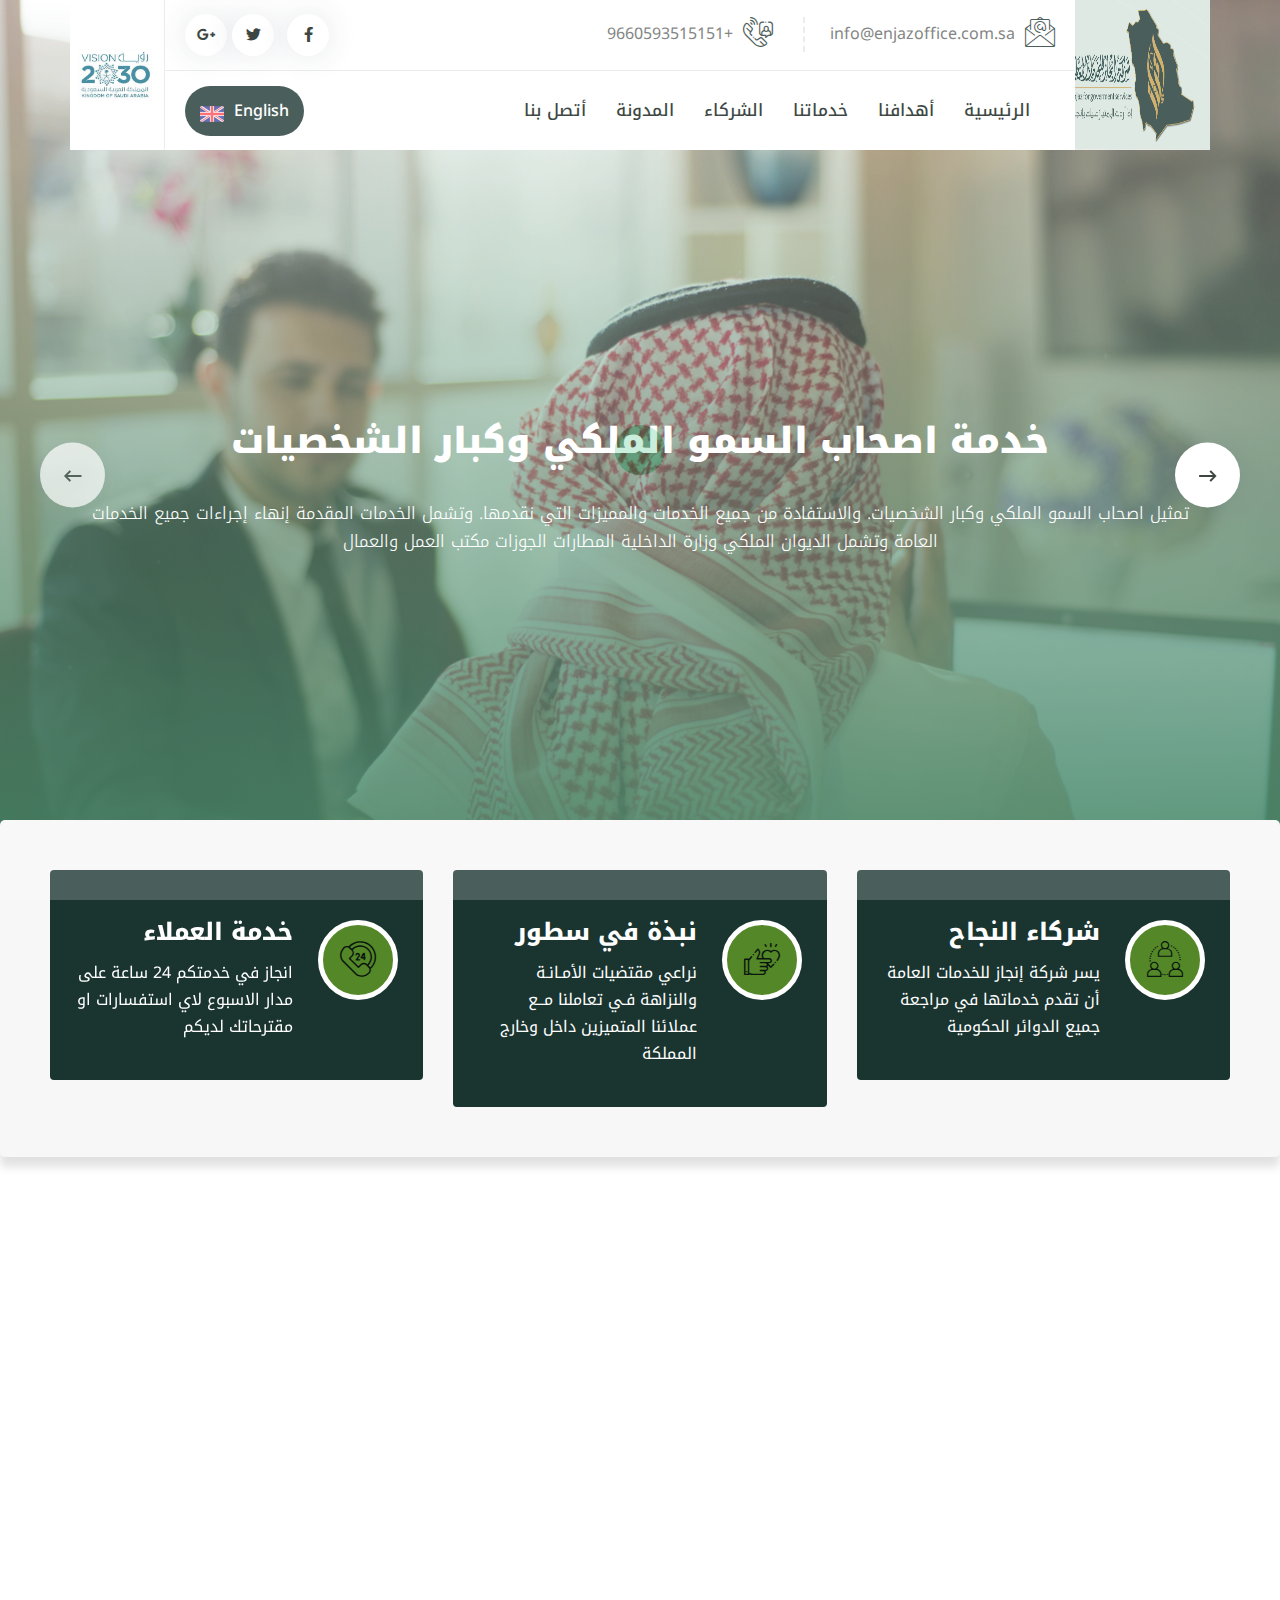
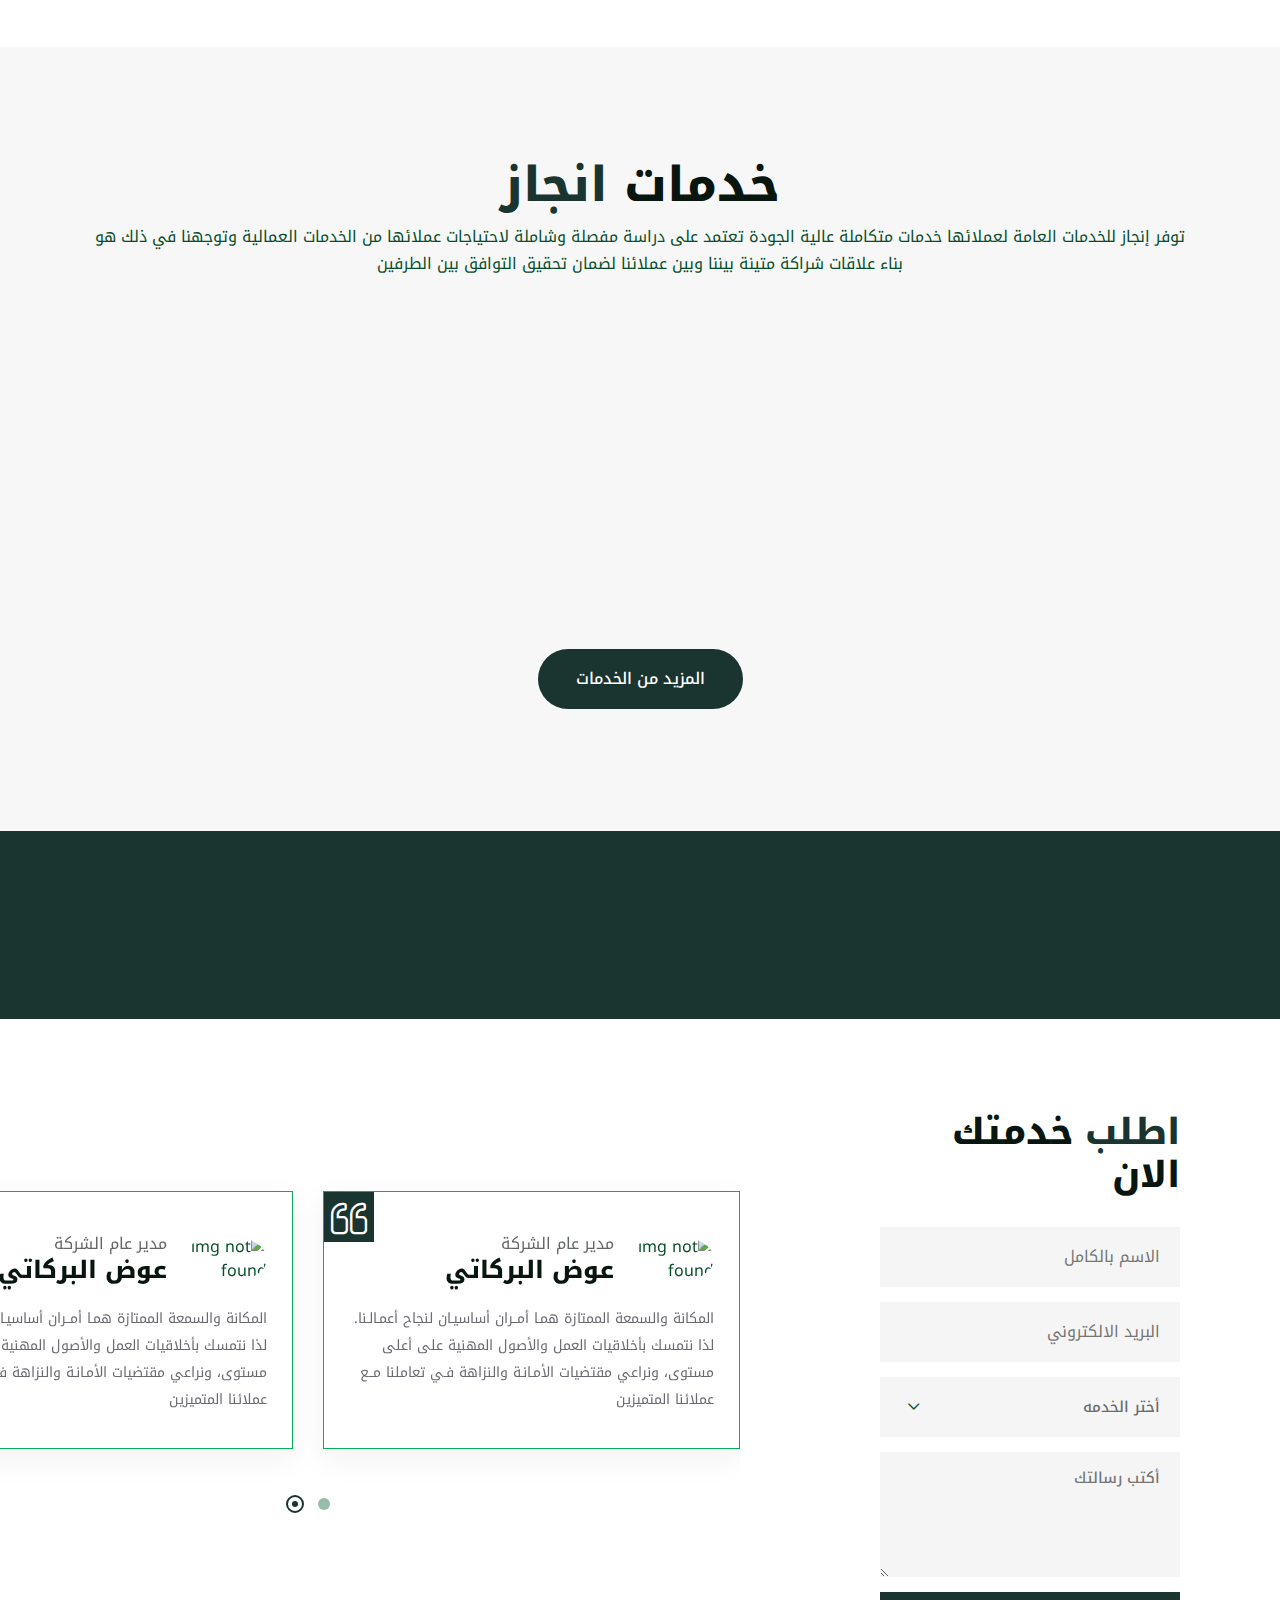
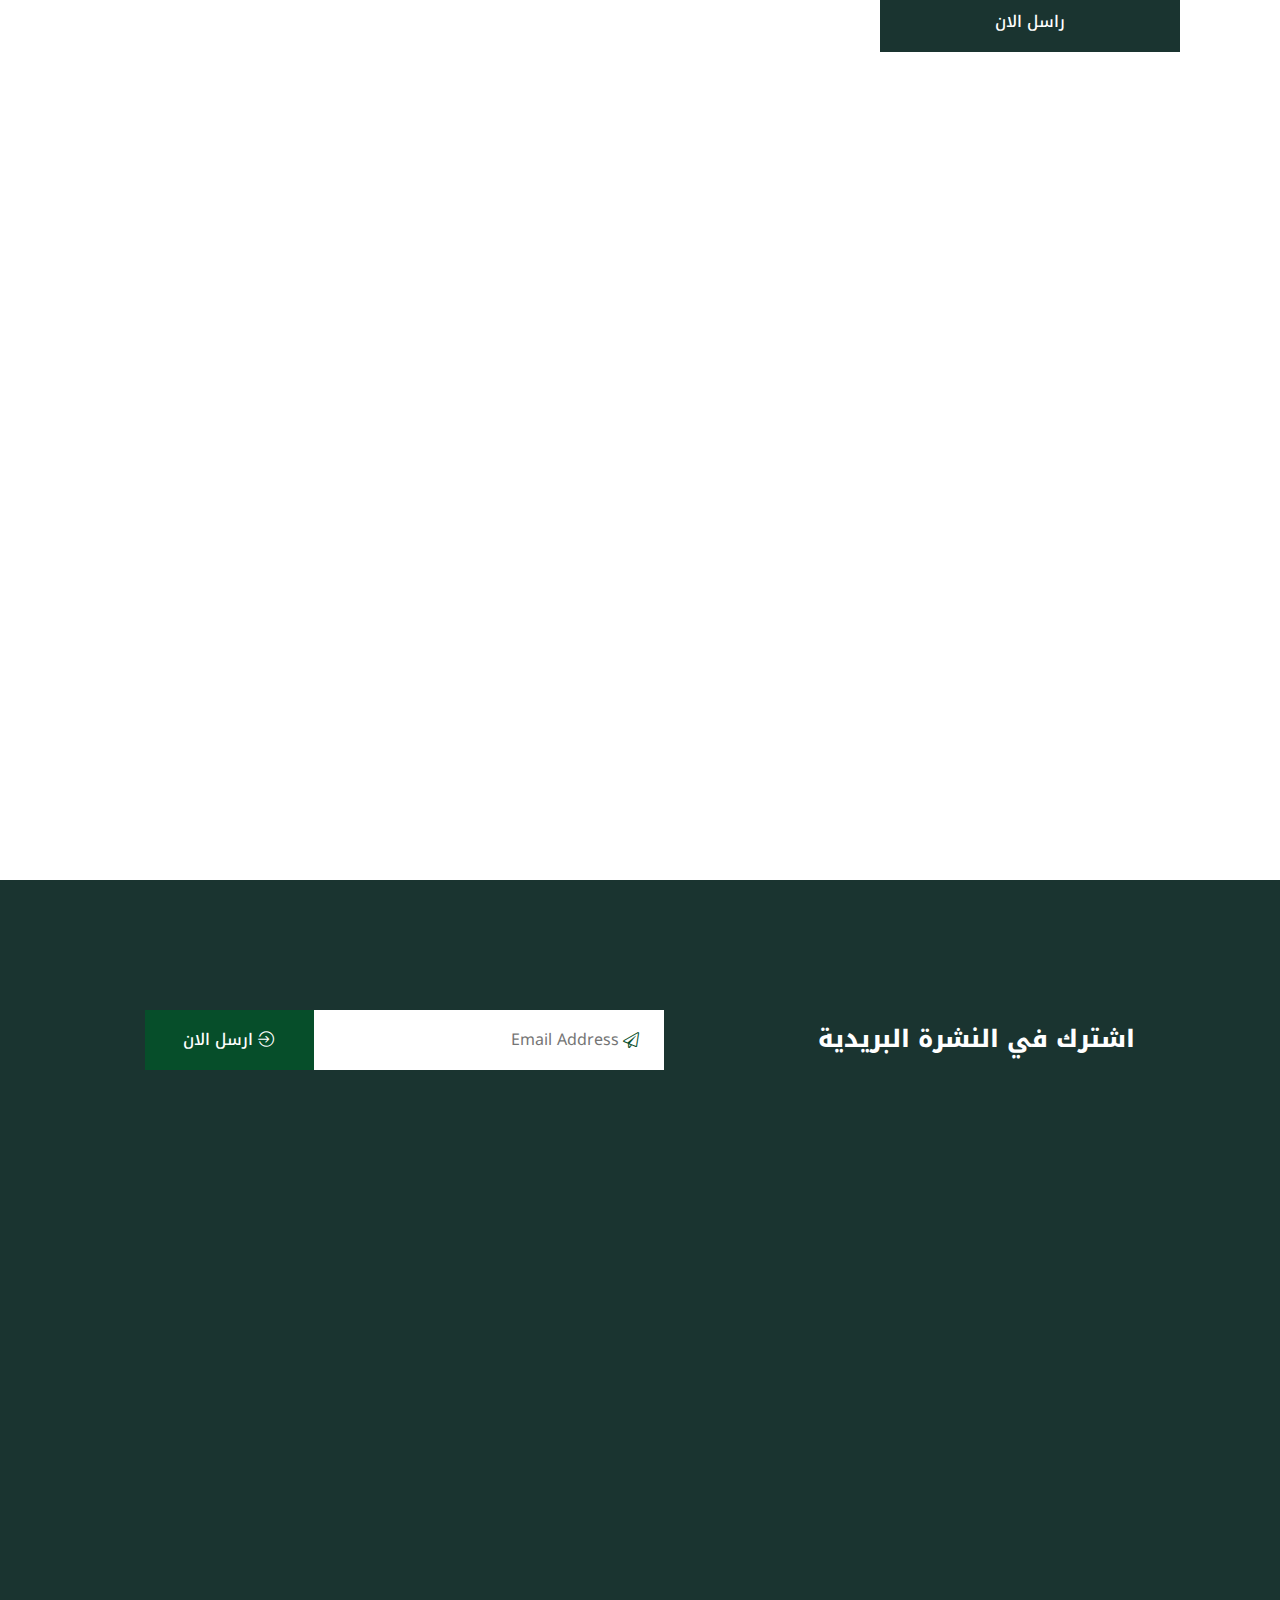
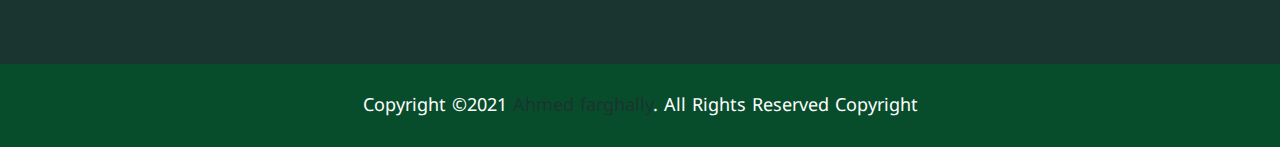
==== commit 6e1ab686: "Add files via upload" ====
--- a/index.html
+++ b/index.html
@@ -52,7 +52,7 @@
 
     <header>
         <div class="tp-header-area-two header-sticky">
-            <div class="container-fluid">
+            <div class="container">
                 <div class="row align-items-center">
                     <div class="col-xl-2 col-6 p-0">
                         <div class="tp-header-logo-two">
@@ -61,7 +61,7 @@
                             </div>
                         </div>
                     </div>
-                    <div class="col-xl-9 col-3">
+                    <div class="col-xl-9 col-3 p-0">
                         <div class="tp-header-menu-two-wrapper">
                             <div class="row">
                                 <div class="col-12">
--- a/assets/css/main.css
+++ b/assets/css/main.css
@@ -2191,6 +2191,7 @@
   width: 100%;
   right: 0px;
   z-index: 91;
+  
 }
 @media only screen and (min-width: 992px) and (max-width: 1199px), only screen and (min-width: 768px) and (max-width: 991px), (max-width: 767px) {
   .tp-header-area-two {
@@ -2227,6 +2228,11 @@
   align-items: center;
   min-height: 150px;
 }
+
+.tp-header-logo-two-inner img{
+  height:135px;
+}
+
 @media only screen and (min-width: 1400px) and (max-width: 1599px) {
   .tp-header-logo-two-inner {
     padding-left: 20px;
@@ -8027,3 +8033,16 @@
     padding-left: 0;
     padding-right: 0;
 }
+
+.logovistion{
+    text-align: left;
+    height: 150px;
+    border-right: 1px solid #e5e8e9;
+    display: flex;
+    align-items: center;
+    background: #fff;
+}
+
+.logovistion img{
+
+}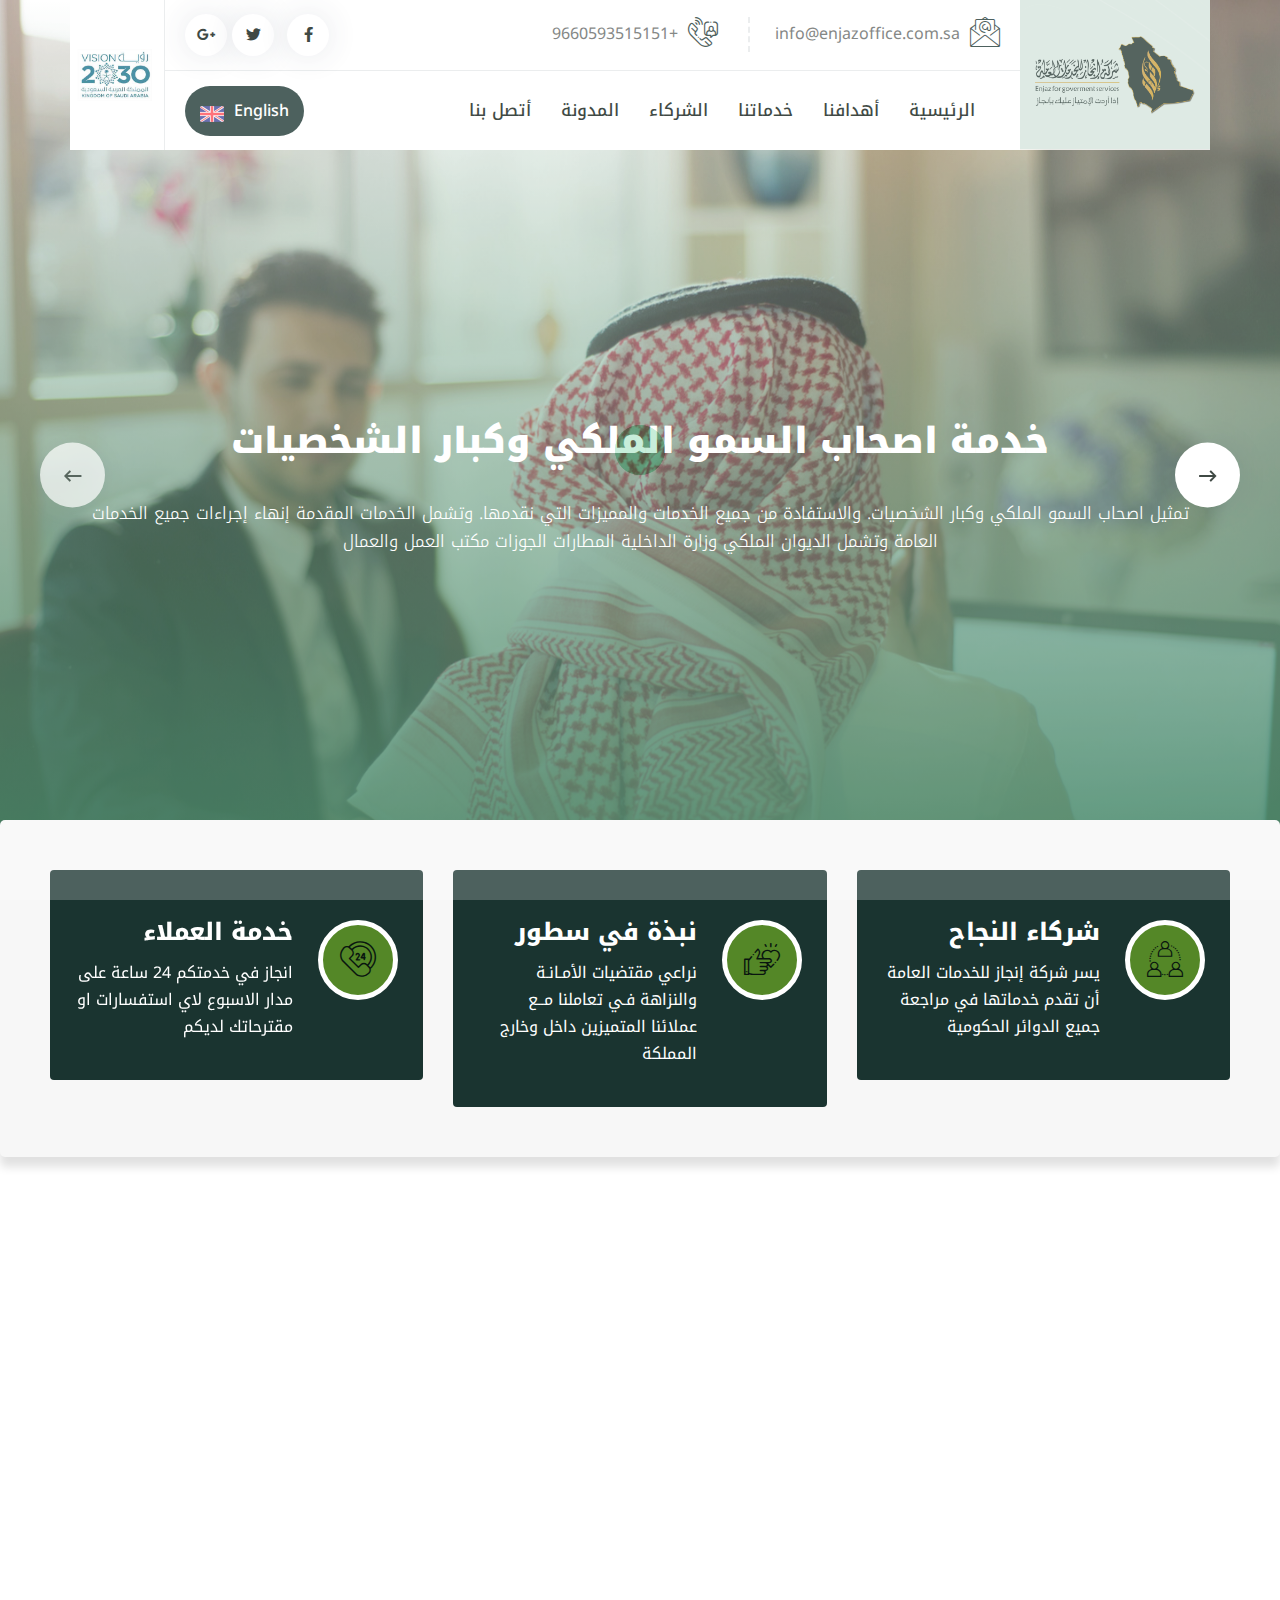
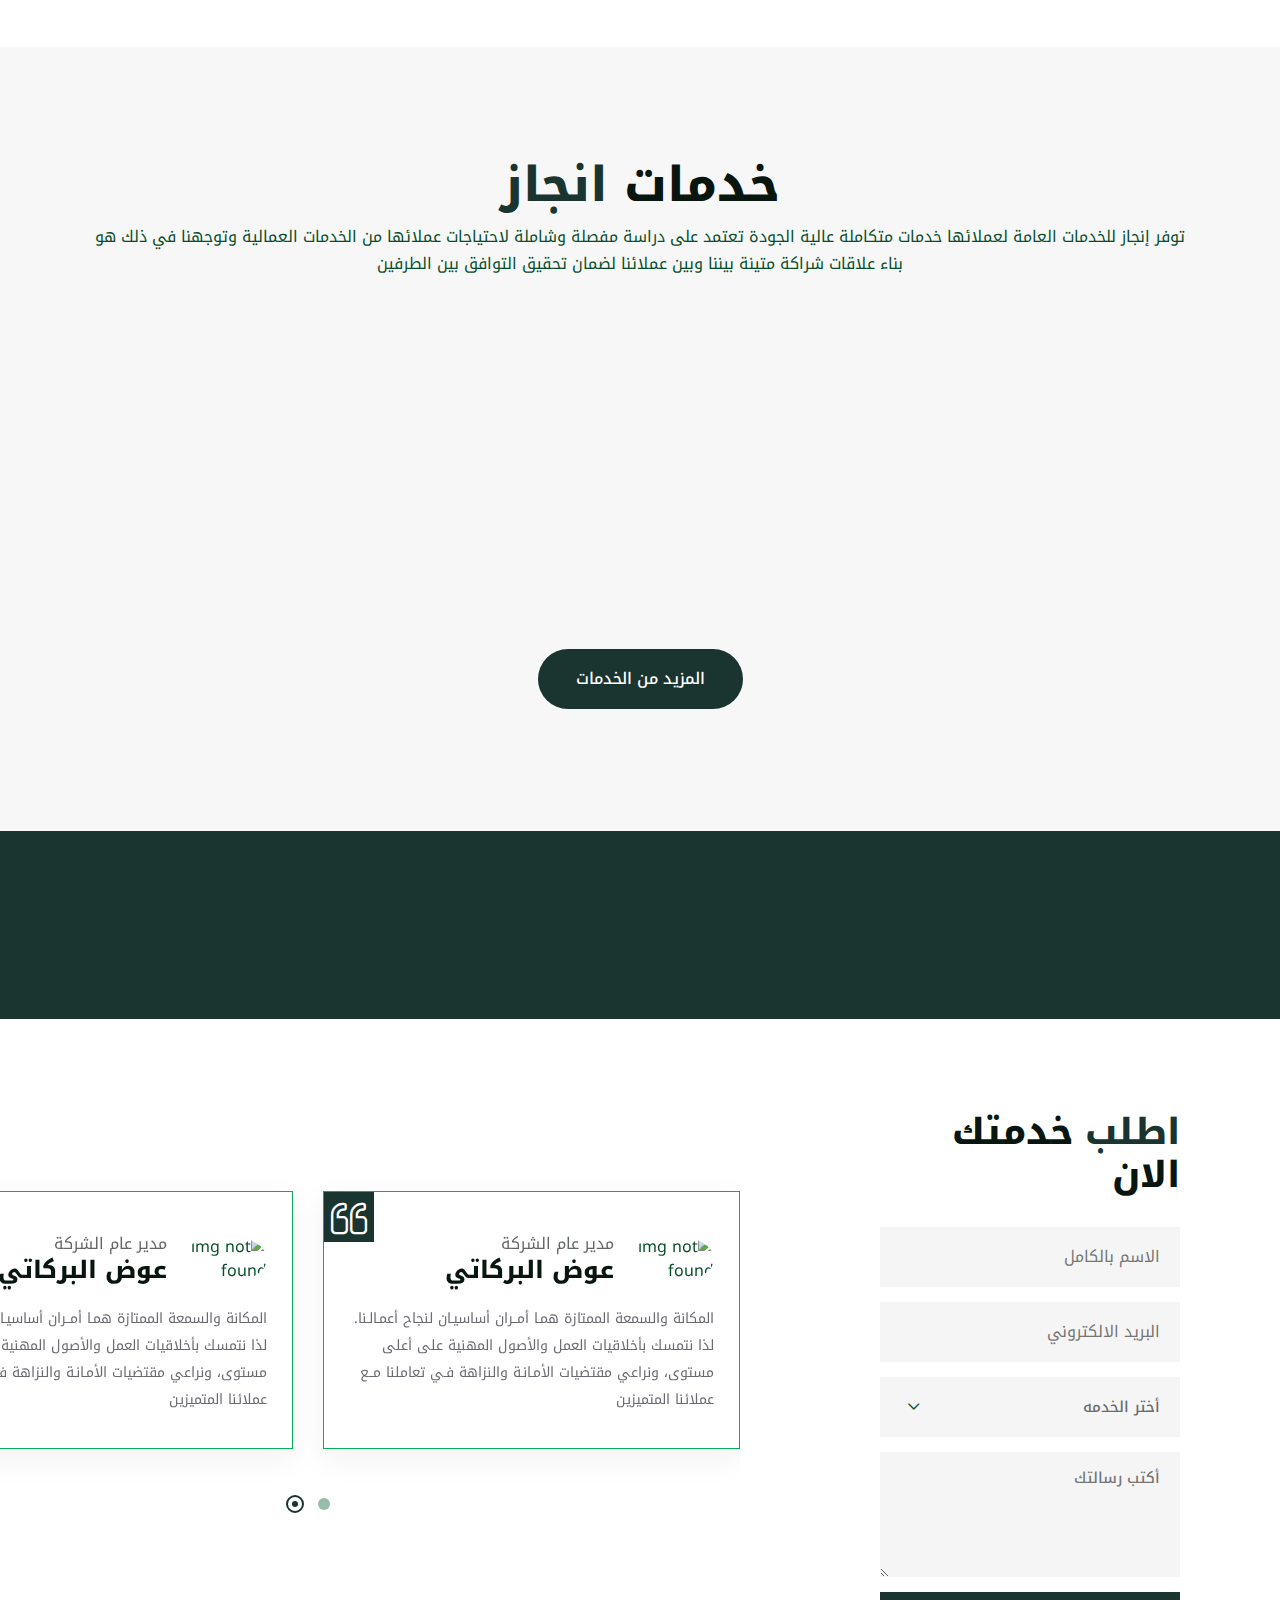
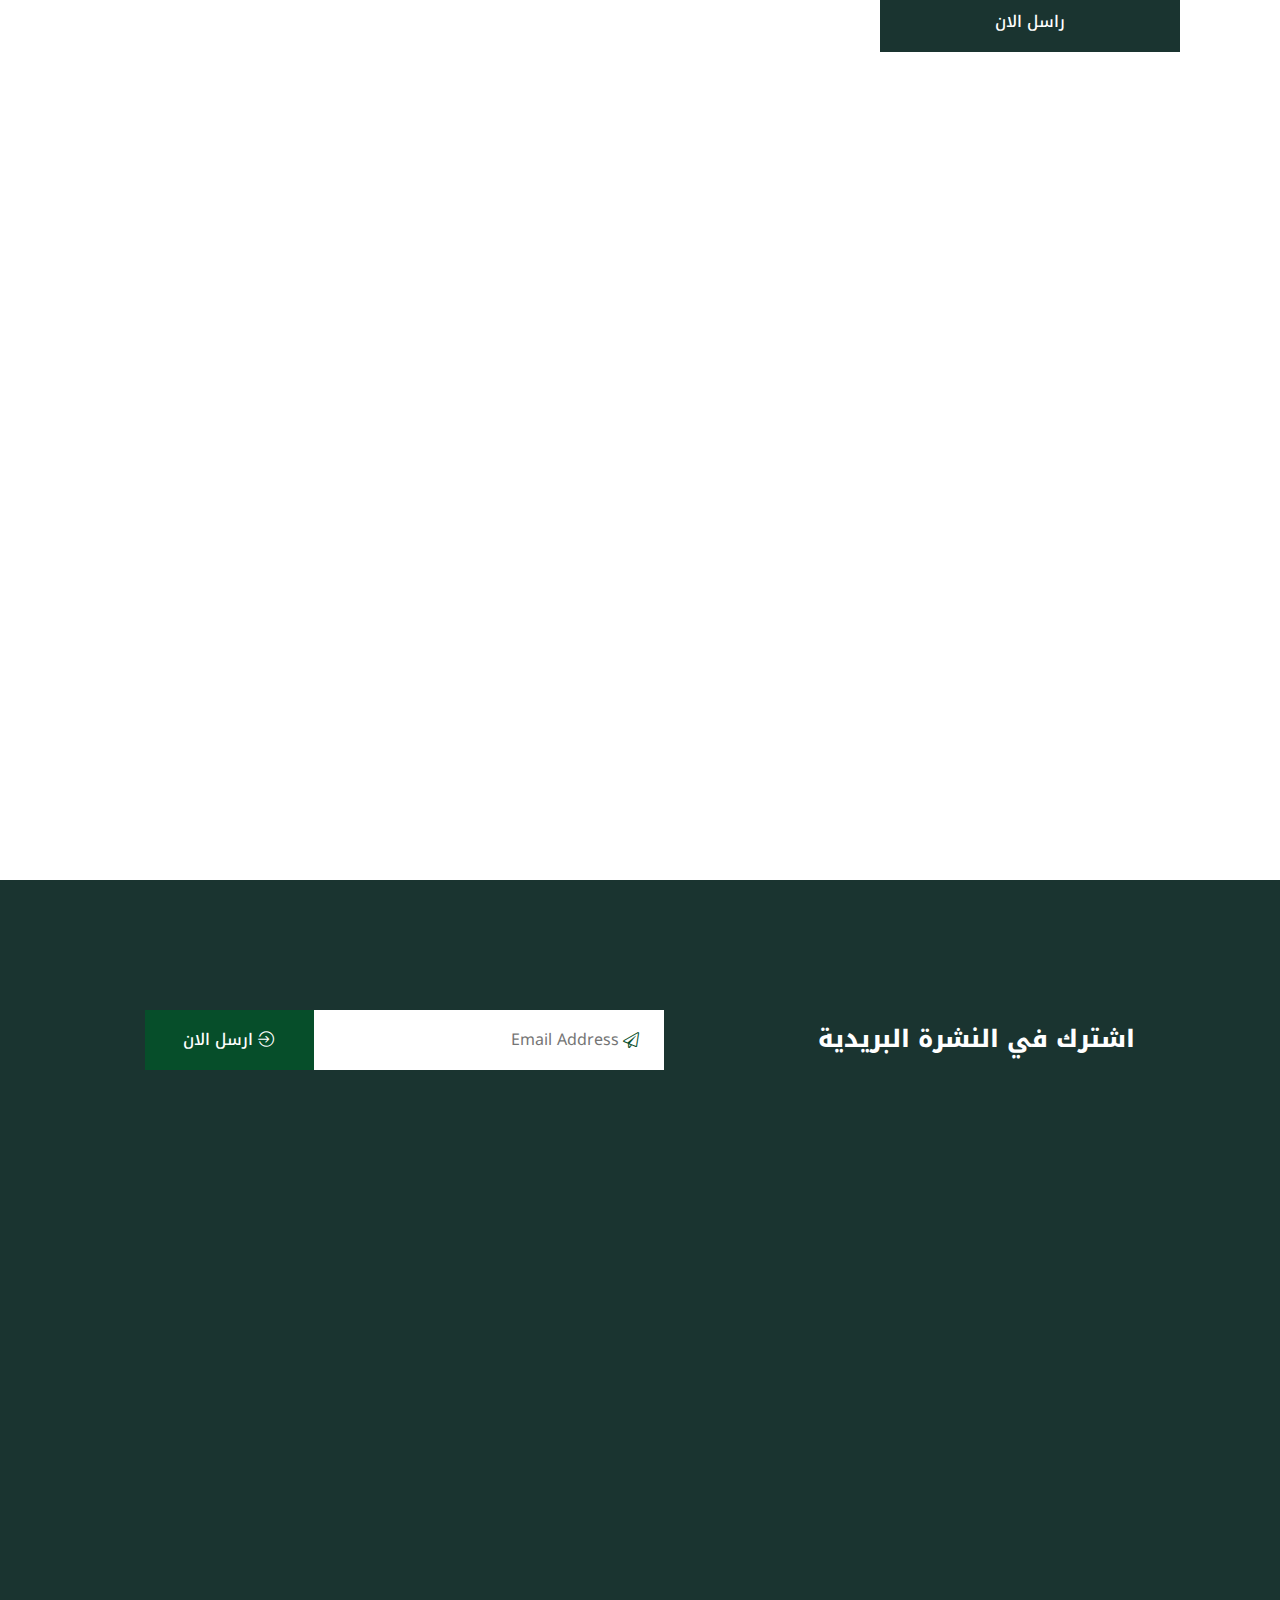
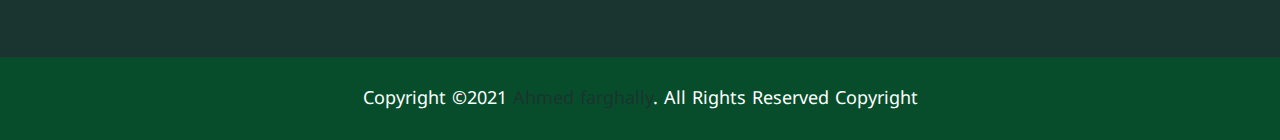
==== commit f05502a5: "Update index.html" ====
--- a/index.html
+++ b/index.html
@@ -54,14 +54,14 @@
         <div class="tp-header-area-two header-sticky">
             <div class="container">
                 <div class="row align-items-center">
-                    <div class="col-xl-2 col-6 p-0">
+                    <div class="col-xl-2 col-3 p-0">
                         <div class="tp-header-logo-two">
                             <div class="tp-header-logo-two-inner" data-background="assets/img/logo/logo-white-bg.png">
                                 <a href="index.html"><img src="assets/img/logo/logo-white.png" alt="img not found"></a>
                             </div>
                         </div>
                     </div>
-                    <div class="col-xl-9 col-3 p-0">
+                    <div class="col-xl-9 col-6 p-0">
                         <div class="tp-header-menu-two-wrapper">
                             <div class="row">
                                 <div class="col-12">
@@ -691,4 +691,4 @@
     <script src="assets/js/main.js"></script>
 </body>
 
-</html>+</html>
--- a/assets/css/main.css
+++ b/assets/css/main.css
@@ -2230,7 +2230,7 @@
 }
 
 .tp-header-logo-two-inner img{
-  height:135px;
+
 }
 
 @media only screen and (min-width: 1400px) and (max-width: 1599px) {
@@ -2315,7 +2315,7 @@
 }
 @media only screen and (min-width: 992px) and (max-width: 1199px), only screen and (min-width: 768px) and (max-width: 991px), (max-width: 767px) {
   .tp-header-menu-two {
-    padding: 0px;
+    padding: 0px 15px;
   }
 }
 
@@ -2878,6 +2878,14 @@
   .tp-slider-title-two span {
     font-size: 36px;
   }
+
+.logovistion {
+
+    height: auto;
+  
+}	
+	
+	
 }
 
 .tp-slider-subtitle-two {
@@ -8043,6 +8051,9 @@
     background: #fff;
 }
 
-.logovistion img{
-
-}+.tp-footer-info-logo img{
+    height: 135px;
+    background: #fff;
+    border-radius: 70px;
+}
+
--- a/assets/css/rtl.css
+++ b/assets/css/rtl.css
@@ -44,13 +44,13 @@
 }
 
 .tp-header-logo-two {
-    margin-left: 35px;
+    margin-left: 0;
     margin-right: 0;
 }
 
 .tp-header-menu-two-wrapper {
   margin-left: 0;
-  margin-right: -55px;
+
 }
 
 .tp-main-menu ul li .sub-menu li {
@@ -179,4 +179,4 @@
 .sidebar--widget__cat ul li a {
     padding-left: 0;
     padding-right: 20px;
-}+}
